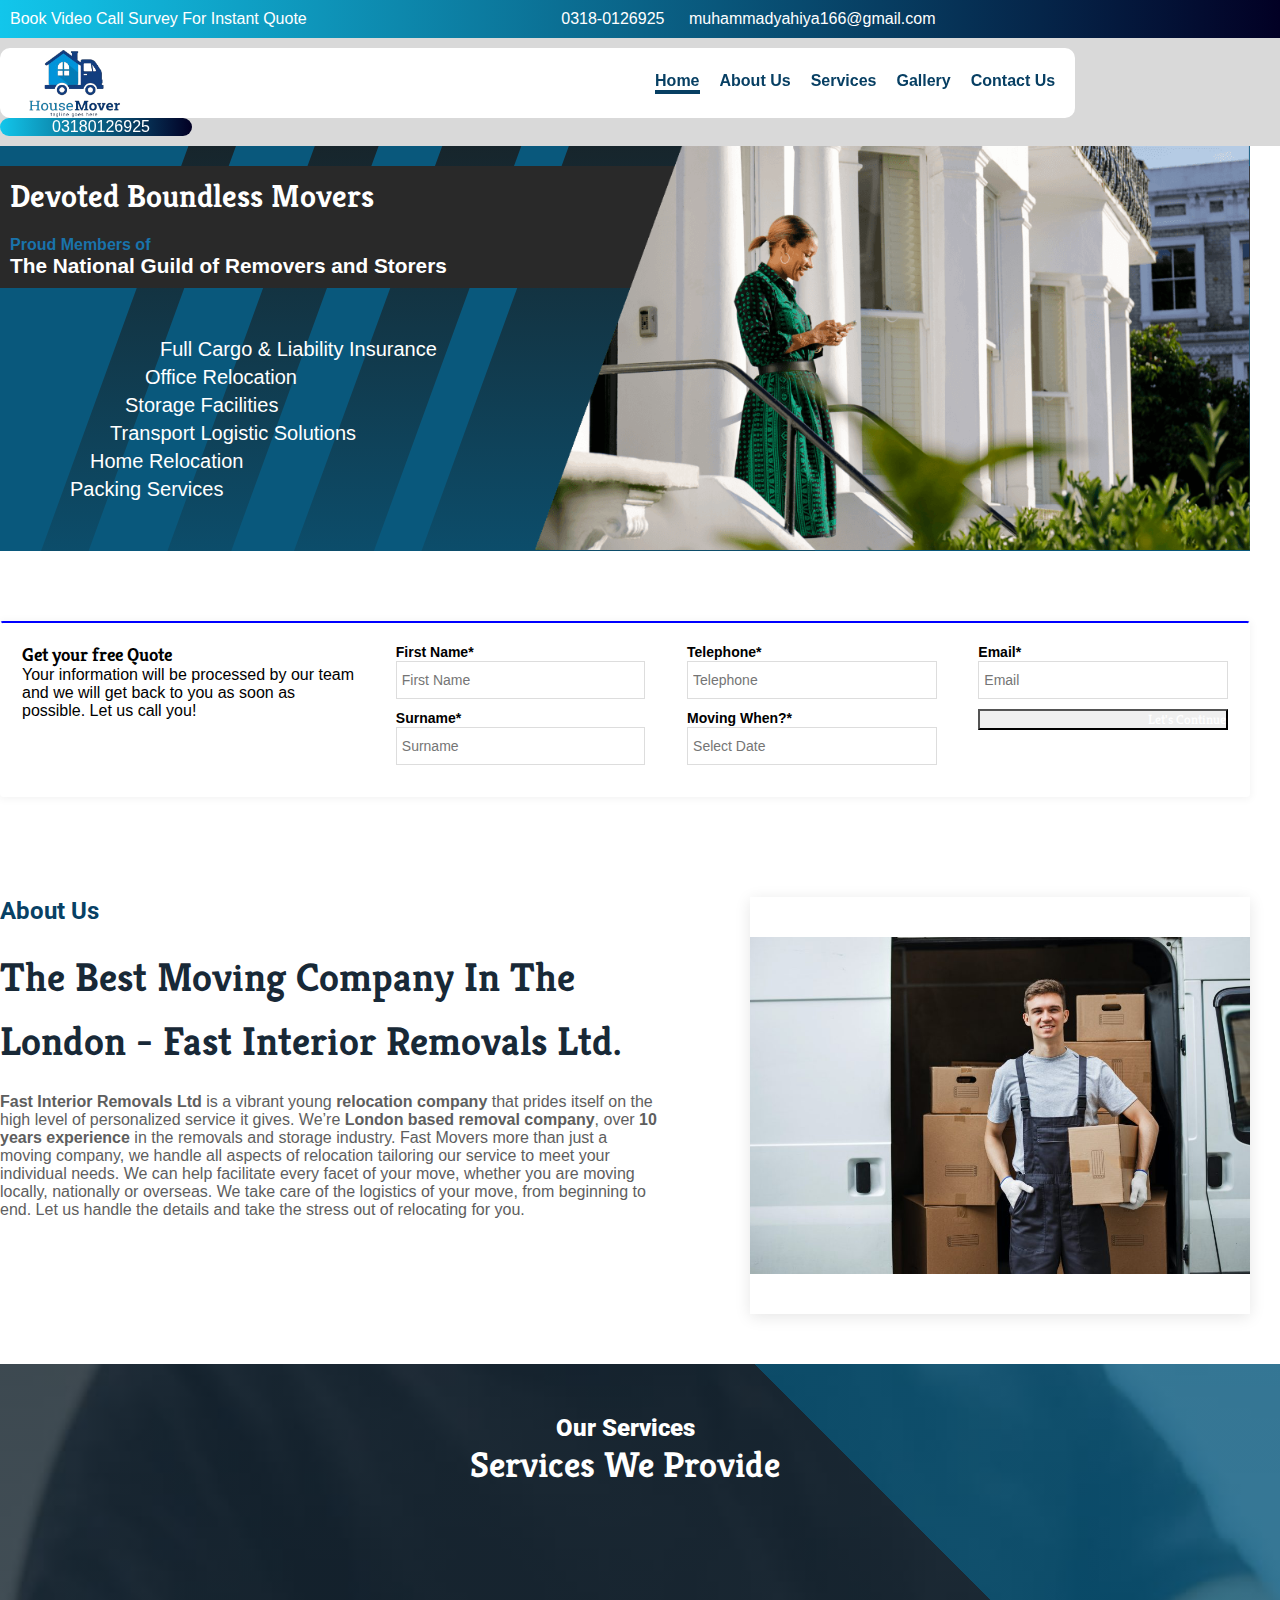
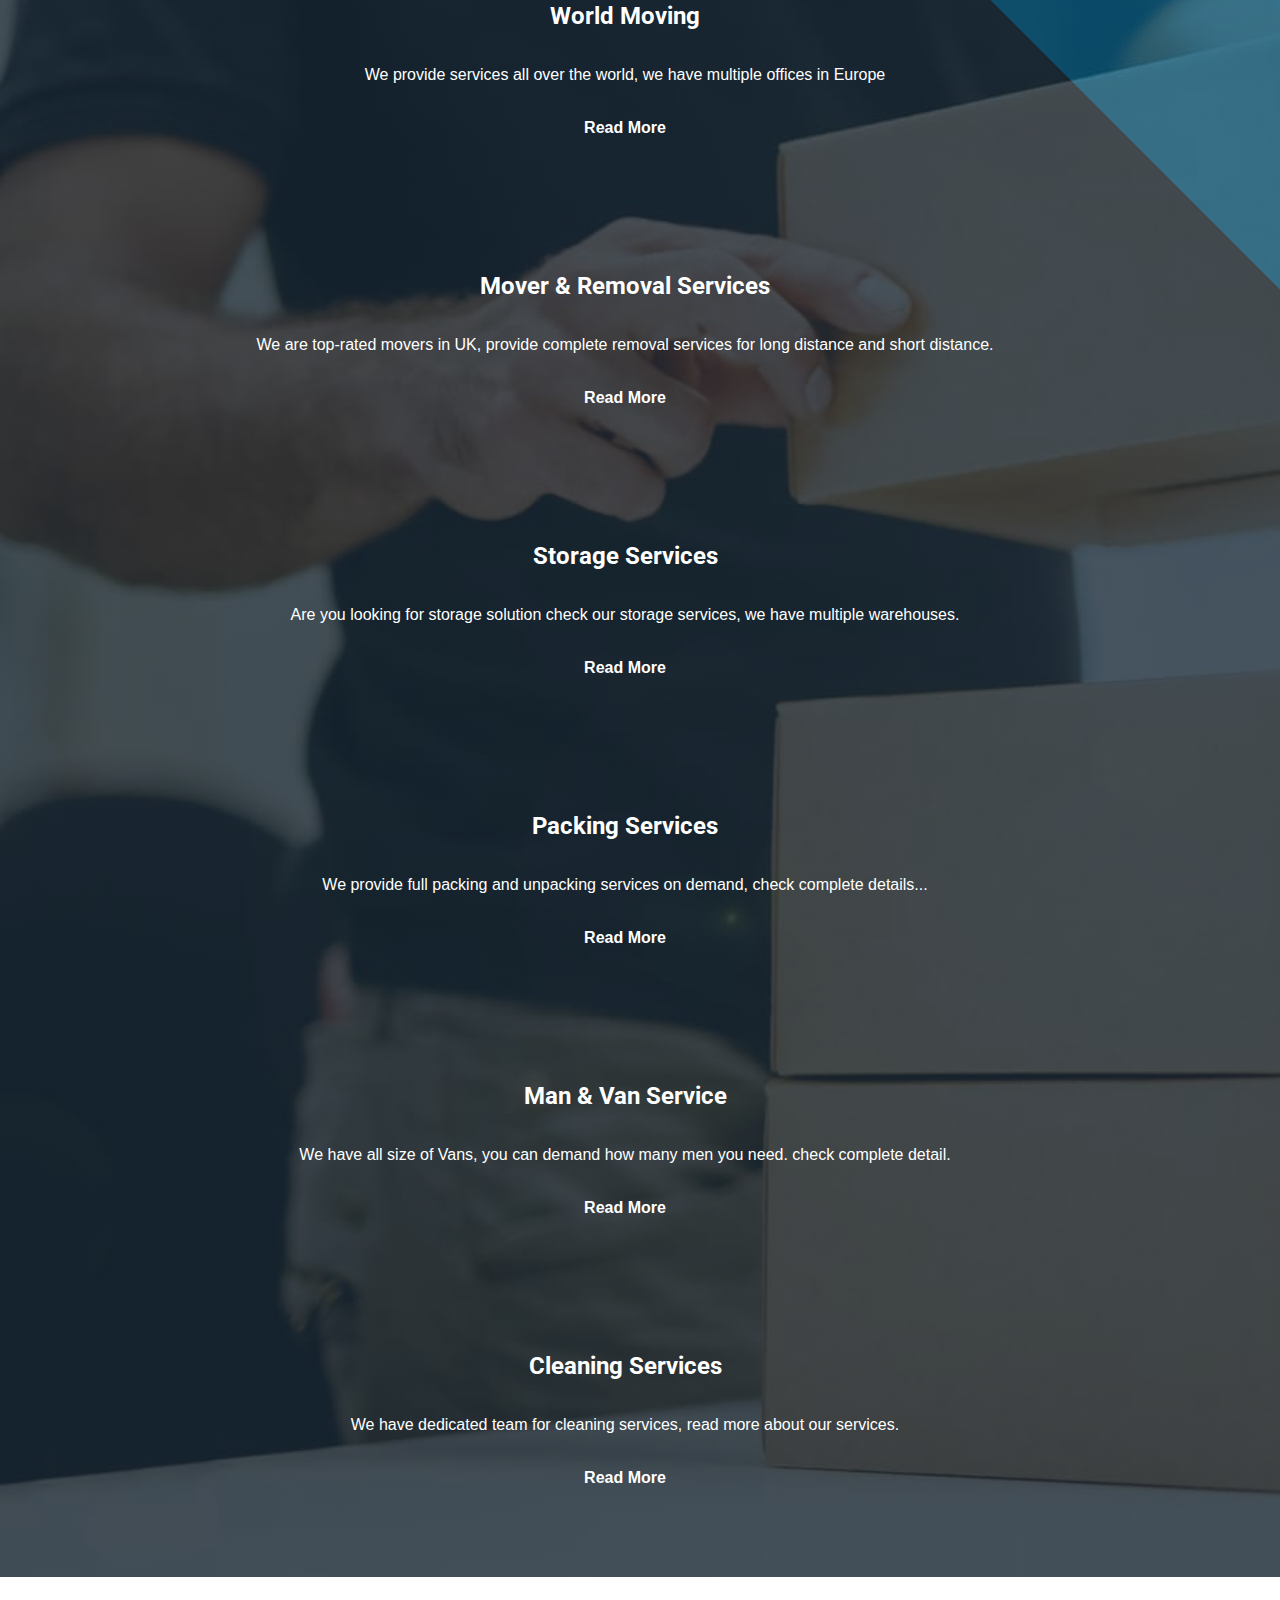
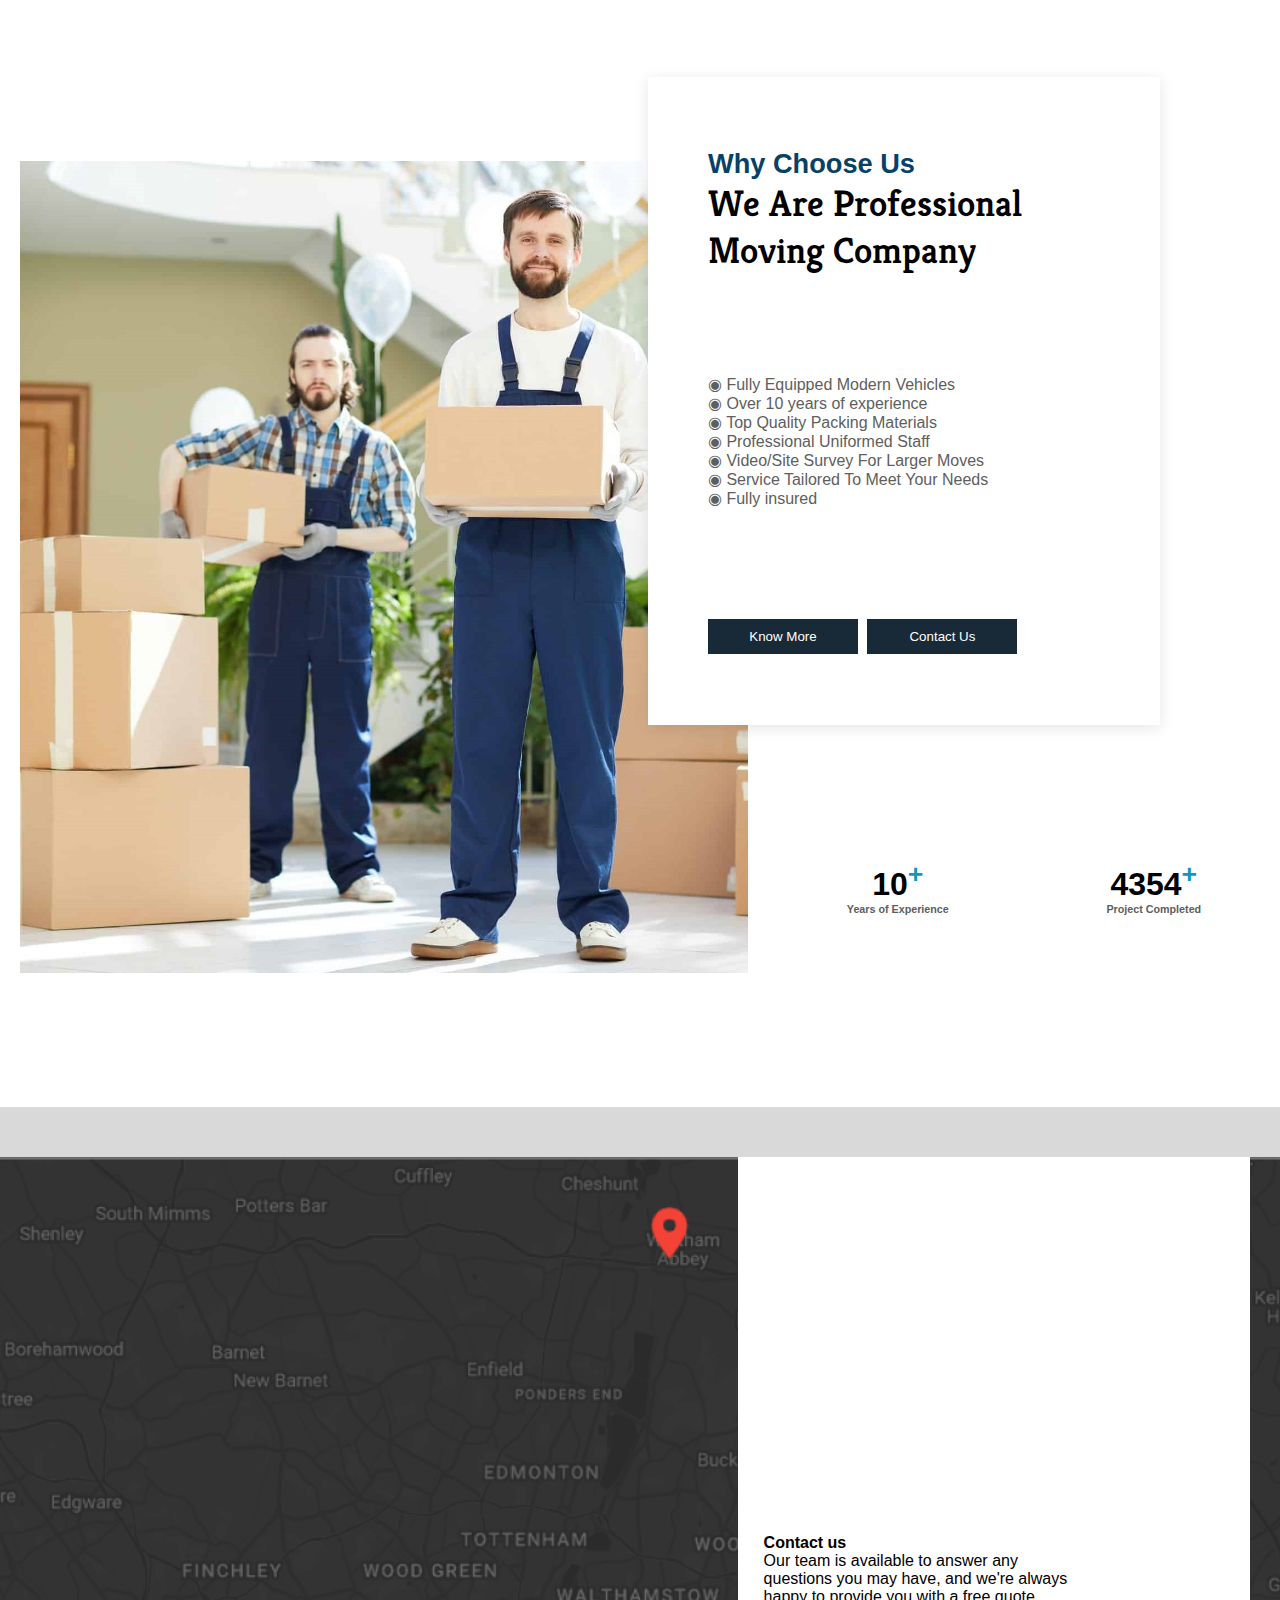
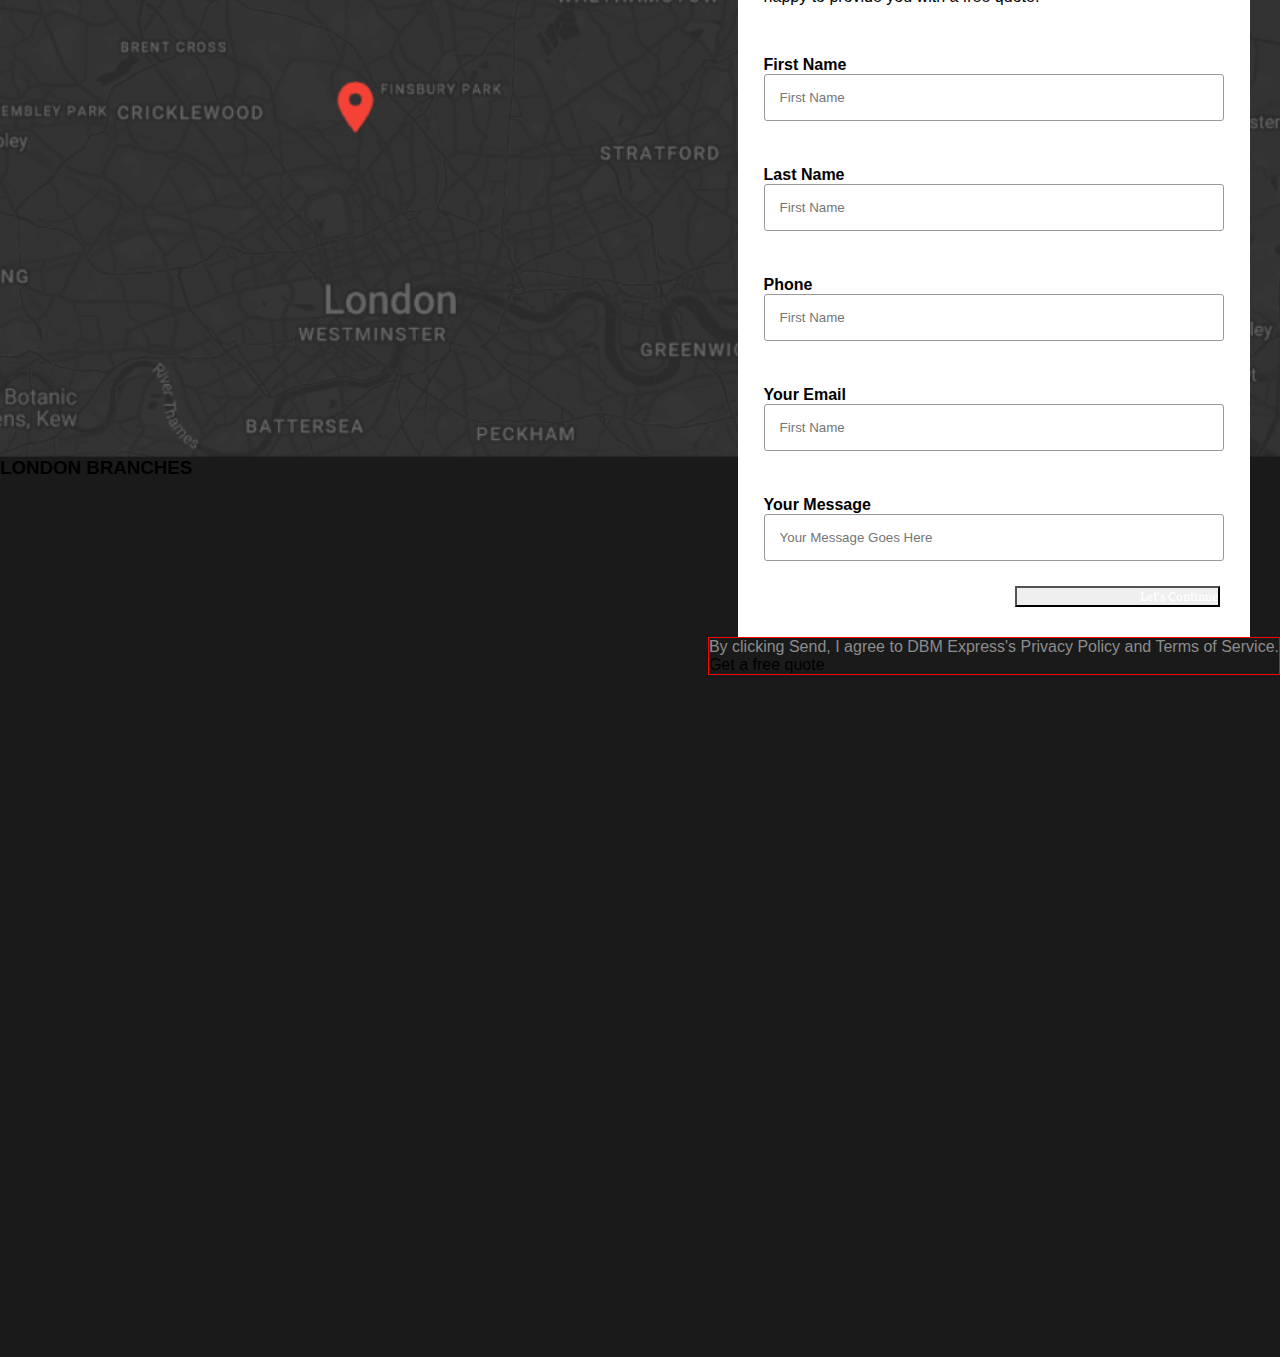
==== frontend/index.html @ 400ee0e9 "work done" ====
<!DOCTYPE html>
<html lang="en">
  <head>
    <meta charset="utf-8" />
    <meta name="viewport" content="width=device-width, initial-scale=1" />
    <!-- Bootstrap CDN -->
    <link
      href="https://cdn.jsdelivr.net/npm/bootstrap@5.3.2/dist/css/bootstrap.min.css"
      rel="stylesheet"
      integrity="sha384-T3c6CoIi6uLrA9TneNEoa7RxnatzjcDSCmG1MXxSR1GAsXEV/Dwwykc2MPK8M2HN"
      crossorigin="anonymous"
    />
    <!-- Font awesome link -->
    <link
      rel="stylesheet"
      href="https://cdnjs.cloudflare.com/ajax/libs/font-awesome/6.4.2/css/all.min.css"
      integrity="sha512-z3gLpd7yknf1YoNbCzqRKc4qyor8gaKU1qmn+CShxbuBusANI9QpRohGBreCFkKxLhei6S9CQXFEbbKuqLg0DA=="
      crossorigin="anonymous"
      referrerpolicy="no-referrer"
    />
    <!-- Google Fonts -->
    <link rel="preconnect" href="https://fonts.googleapis.com" />
    <link rel="preconnect" href="https://fonts.gstatic.com" crossorigin />
    <link
      href="https://fonts.googleapis.com/css2?family=Kreon:wght@500&family=Roboto:wght@500&display=swap"
      rel="stylesheet"
    />

    <!-- icon -->
    <link
      rel="shortcut icon"
      href="./assets/Images/icon.ico"
      type="image/x-icon"
    />

    <!-- main CSS -->
    <link rel="stylesheet" href="./assets/css/main.css" />

    <!-- Home CSS -->
    <link rel="stylesheet" href="./assets/css/home.css" />

    <title>Home - Home Removals</title>
  </head>
  <body>
    <header>
      <div class="container-fluid">
        <div class="detailsContact">
          <div class="surveyBox">Book Video Call Survey For Instant Quote</div>
          <div class="contactInformation">
            <i class="fa-solid fa-phone"></i>
            <a href="tel:03180126925">0318-0126925</a>
            <i class="fa-solid fa-envelope"></i>
            <a href="mailto:muhammadyahiya166@gmail.com"
              >muhammadyahiya166@gmail.com</a
            >
          </div>
          <div class="socialMediaIcon">
            <a href="https://www.facebook.com/" target="_blank"
              ><i class="fa-brands fa-facebook fa-lg"></i
            ></a>
            <a href="https://twitter.com/" target="_blank"
              ><i class="fa-brands fa-square-twitter fa-lg"></i
            ></a>
            <a href="https://www.instagram.com/" target="_blank"
              ><i class="fa-brands fa-instagram fa-lg"></i
            ></a>
            <a href="https://www.linkedin.com/" target="_blank"
              ><i class="fa-brands fa-linkedin fa-lg"></i
            ></a>
          </div>
        </div>
      </div>
    </header>

    <div class="navbar">
      <div class="container-fluid d-flex align-items-between">
        <div class="nav_left">
          <div id="logo">
            <img src="./assets/Images/logo.png" alt="logo" />
          </div>
          <ul>
            <li class="active"><a href="./index.html">Home</a></li>
            <li><a href="./aboutus.html">About Us</a></li>
            <li><a href="./services.html">Services</a></li>
            <li><a href="./gallery.html">Gallery</a></li>
            <li><a href="#">Contact Us</a></li>
          </ul>
        </div>
        <div class="nav_right">
          <a
            href="https://api.whatsapp.com/send?phone=03180126925&text=Hello!"
            target="_blank"
          >
            <i class="fa-brands fa-whatsapp"></i> 03180126925</a
          >
        </div>
      </div>
    </div>

    <main class="home_page">
      <div id="homeBanner">
        <div class="container">
          <img src="./assets/Images/pic.png" alt="bannerImg" />
          <div class="bannerContent">
            <div>
              <h1>Devoted Boundless Movers</h1>
              <div>
                <h4>Proud Members of</h4>
                <h2>The National Guild of Removers and Storers</h2>
              </div>
            </div>
            <div>
              <ul>
                <li>
                  <i class="fa-solid fa-umbrella"></i>Full Cargo & Liability
                  Insurance
                </li>
                <li><i class="fa-solid fa-building"></i>Office Relocation</li>
                <li><i class="fa-solid fa-industry"></i>Storage Facilities</li>
                <li>
                  <i class="fa-solid fa-truck"></i>Transport Logistic Solutions
                </li>
                <li><i class="fa-solid fa-house"></i>Home Relocation</li>
                <li>
                  <i class="fa-solid fa-boxes-packing"></i>Packing Services
                </li>
              </ul>
            </div>
          </div>
        </div>
      </div>

      <section class="quote">
        <div class="container">
          <div class="quoteNote">
            <h3>Get your free Quote</h3>
            <p>
              Your information will be processed by our team and we will get
              back to you as soon as possible. Let us call you!
            </p>
          </div>
          <div class="quoteForm">
            <form action="#">
              <div class="group-form">
                <div class="first">
                  <label for="firstName"> First Name* </label>
                  <input
                    type="text"
                    id="firstName"
                    name="firstName"
                    placeholder="First Name"
                  />
                </div>
                <div class="second">
                  <label for="Surname"> Surname* </label>
                  <input
                    type="text"
                    id="Surname"
                    name="Surname"
                    placeholder="Surname"
                  />
                </div>
              </div>
              <div class="group-form">
                <div class="first">
                  <label for="telePhone"> Telephone* </label>
                  <input
                    type="number"
                    id="telePhone"
                    name="telePhone"
                    placeholder="Telephone"
                  />
                </div>
                <div class="second">
                  <label for="movingWhen"> Moving When?* </label>
                  <input
                    placeholder="Select Date"
                    type="text"
                    onfocus="(this.type='date')"
                    onblur="(this.type='text')"
                    id="movingWhen"
                  />
                </div>
              </div>
              <div
                class="group-form d-flex justify-content-between flex-column"
              >
                <div class="first">
                  <label for="email"> Email* </label>
                  <input
                    type="email"
                    id="email"
                    name="email"
                    placeholder="Email"
                  />
                </div>
                <div class="second">
                  <button class="btn" type="button">Let's Continue</button>
                </div>
              </div>
            </form>
          </div>
        </div>
      </section>
      <section id="aboutUs">
        <div class="container">
          <div class="rowww">
            <div>
              <h2>About Us</h2>
              <h2>
                The Best Moving Company In The London - Fast Interior Removals
                Ltd.
              </h2>
              <p>
                <strong>Fast Interior Removals Ltd</strong> is a vibrant young
                <strong>relocation company</strong> that prides itself on the
                high level of personalized service it gives. We’re
                <strong>London based removal company</strong>, over
                <strong>10 years experience</strong> in the removals and storage
                industry. Fast Movers more than just a moving company, we handle
                all aspects of relocation tailoring our service to meet your
                individual needs. We can help facilitate every facet of your
                move, whether you are moving locally, nationally or overseas. We
                take care of the logistics of your move, from beginning to end.
                Let us handle the details and take the stress out of relocating
                for you.
              </p>
            </div>
            <div class="aboutUsPic">
              <img src="./assets/Images/aboutUs.jpg" alt="aboutUsPic" />
            </div>
          </div>
        </div>
      </section>

      <section id="ourService">
        <div class="container text-center">
          <h2>Our Services</h2>
          <h3>Services We Provide</h3>
          <div class="serviceBox">
            <div class="row">
              <div class="col-md-4">
                <div class="box">
                  <i class="fa-solid fa-earth-americas fa-2xl"></i>
                  <h2>World Moving</h2>
                  <p>
                    We provide services all over the world, we have multiple
                    offices in Europe
                  </p>
                  <a href="#"
                    >Read More <i class="fa-solid fa-caret-right"></i
                  ></a>
                </div>
              </div>
              <div class="col-md-4">
                <div class="box">
                  <i class="fa-solid fa-box-open fa-2xl"></i>
                  <h2>Mover & Removal Services</h2>
                  <p>
                    We are top-rated movers in UK, provide complete removal
                    services for long distance and short distance.
                  </p>
                  <a href="#"
                    >Read More <i class="fa-solid fa-caret-right"></i
                  ></a>
                </div>
              </div>
              <div class="col-md-4">
                <div class="box">
                  <i class="fa-solid fa-cart-shopping fa-2xl"></i>
                  <h2>Storage Services</h2>
                  <p>
                    Are you looking for storage solution check our storage
                    services, we have multiple warehouses.
                  </p>
                  <a href="#"
                    >Read More <i class="fa-solid fa-caret-right"></i
                  ></a>
                </div>
              </div>
              <div class="col-md-4">
                <div class="box">
                  <i class="fa-solid fa-ship fa-2xl"></i>
                  <h2>Packing Services</h2>
                  <p>
                    We provide full packing and unpacking services on demand,
                    check complete details...
                  </p>
                  <a href="#"
                    >Read More <i class="fa-solid fa-caret-right"></i
                  ></a>
                </div>
              </div>
              <div class="col-md-4">
                <div class="box">
                  <i class="fa-solid fa-gift fa-2xl"></i>
                  <h2>Man & Van Service</h2>
                  <p>
                    We have all size of Vans, you can demand how many men you
                    need. check complete detail.
                  </p>
                  <a href="#"
                    >Read More <i class="fa-solid fa-caret-right"></i
                  ></a>
                </div>
              </div>
              <div class="col-md-4">
                <div class="box">
                  <i class="fa-solid fa-hourglass-end fa-2xl"></i>
                  <h2>Cleaning Services</h2>
                  <p>
                    We have dedicated team for cleaning services, read more
                    about our services.
                  </p>
                  <a href="#"
                    >Read More <i class="fa-solid fa-caret-right"></i
                  ></a>
                </div>
              </div>
            </div>
          </div>
        </div>
      </section>
      <section class="chooseUs">
        <div class="imgBox">
          <img
            src="./assets/Images/professionalWorkers.jpg"
            alt="professionalWorkers"
          />
        </div>
        <div>
          <div class="chooseUsContent">
            <div>
              <h2>Why Choose Us</h2>
              <h2>We Are Professional Moving Company</h2>
            </div>
            <ul>
              <li>◉ Fully Equipped Modern Vehicles</li>
              <li>◉ Over 10 years of experience</li>
              <li>◉ Top Quality Packing Materials</li>
              <li>◉ Professional Uniformed Staff</li>
              <li>◉ Video/Site Survey For Larger Moves</li>
              <li>◉ Service Tailored To Meet Your Needs</li>
              <li>◉ Fully insured</li>
            </ul>
            <div class="chooseUsBtn">
              <button>Know More</button>
              <button>Contact Us</button>
            </div>
          </div>
          <div id="experienceCounter">
            <div>
              <p>10<sup>+</sup></p>
              <h6>Years of Experience</h6>
            </div>
            <div>
              <p class="counter">4354<sup>+</sup></p>
              <h6>Project Completed</h6>
            </div>
          </div>
        </div>
      </section>
    </main>

    <footer>
      <div class="map">
        <img src="./assets/Images/map.png" alt="mapPic" />
      </div>

      <div class="formDetail">
        <form action="#">
          <div>
            <h4>Contact us</h4>
            <p>
              Our team is available to answer any questions you may have, and
              we're always happy to provide you with a free quote.
            </p>
          </div>

          <label for="first_name">
            <h5>First Name</h5>
            <input
              type="text"
              id="first_name"
              name="firstName"
              placeholder="First Name"
            />
          </label>
          <label for="last_name">
            <h5>Last Name</h5>
            <input
              type="text"
              id="last_name"
              name="last_name"
              placeholder="First Name"
            />
          </label>
          <label for="phone_number">
            <h5>Phone</h5>
            <input
              type="text"
              id="phone_number"
              name="phone_number"
              placeholder="First Name"
            />
          </label>
          <label for="your_email">
            <h5>Your Email</h5>
            <input
              type="text"
              id="your_email"
              name="your_email"
              placeholder="First Name"
            />
          </label>
          <label for="your_message">
            <h5>Your Message</h5>
            <input
              type="text"
              id="your_message"
              name="your_message"
              placeholder="Your Message Goes Here"
            />
          </label>
          <button class="btn" type="button">Let's Continue</button>
        </form>
        <div class="policyTerms">
          <p>
            By clicking Send, I agree to DBM Express's Privacy Policy and
            Terms of Service.
          </p>
          <div>
            <div class="socialMedia">

            </div>
            <a href="#">Get a free quote  <i class="fa-solid fa-right-long"></i></a>
          </div>
        </div>
      </div>

      <div class="londonBranch">
        <h3>LONDON BRANCHES</h3>
      </div>
    </footer>

    <!-- Bootstrap Script -->
    <script
      src="https://cdn.jsdelivr.net/npm/bootstrap@5.3.2/dist/js/bootstrap.bundle.min.js"
      integrity="sha384-C6RzsynM9kWDrMNeT87bh95OGNyZPhcTNXj1NW7RuBCsyN/o0jlpcV8Qyq46cDfL"
      crossorigin="anonymous"
    ></script>
  </body>
</html>
---- frontend/assets/css/main.css ----
@import url("./header.css");

/* *********** Template ************* */
* {
  margin: 0;
  padding: 0;
  box-sizing: border-box;
}

:root {
  --background: #b08ead;
  --basic-color: #fff;
  --basic-invert-color: #000;
  --web-color: #4b3049;
}

body {
  /* overflow-x: hidden; */
  font-family: "Poppins", sans-serif;
  background-color: #d9d9d9;
}

ul {
  margin: 0;
  padding: 0;
  list-style-type: none;
}

a {
  color: var(--basic-invert-color);
  text-decoration: none;
}

/* img {
  width: 100% !important;
  height: 100% !important;
  vertical-align: middle;
} */
main{
  background-color: #fff;
}

img{
  width: 100%;
  height: auto;
  object-fit: contain;
}

.container{
  max-width: 1250px;
}

section{
  padding: 50px 0;
}

p{
  margin: 0;
}

/* *********** Template ************* */

/* *********** Banner ************* */

.innerBanner{
  min-height: 300px;
  background: url("../Images/aboutBanner.jpg") no-repeat;
  background-size: cover;
  margin: auto;
  display: flex;
  align-items: center;
}
.innerBanner ul{
  display: flex;
  gap: 10px;
  margin-bottom: 20px;
}
.innerBanner ul li {
  font-size: 17px;
  color: #fff;
}

.innerBanner ul li a{
  color: #073f63;
  font-weight: bold;
}
.innerBanner h2{
  color: #fff;
  font-weight: bold;
  font-size: 40px;
  animation: 1s leftToright forwards;
}
.innerBanner p {
  color: #fff;
  animation: 3s leftToright forwards;
}

@keyframes leftToright {
  from {
    transform: translateX(-100%);
    opacity: 0;
  }

  to {
    transform: translateX(0%);
    opacity: 1;
  }
}


/* *********** Banner ************* */
/* *********** reused css ************* */
/* *********** reused css ************* */

/* *********** Header css ************* */
/* header */
/* *********** Header css ************* */

/* *********** Footer css ************* */
/* footer */
/* *********** Footer css ************* */

/* *********** Home css ************* */
/* *********** Home css ************* */
---- frontend/assets/css/home.css ----
/* *********** Banner ************* */

#homeBanner .container {
  position: relative;
  background-color: #09587c;
  color: #fff;
  z-index: 1;
  overflow: hidden;
  padding: 0;
}

#homeBanner .container::after {
  content: "";
  position: absolute;
  left: 0;
  top: 0;
  bottom: 0;
  width: 100%;
  background-image: url("../Images/pic.svg");
  background-repeat: no-repeat;
  background-size: auto;
  background-position: left;
  z-index: -1;
}

#homeBanner .container > img:nth-child(1) {
  position: absolute;
  object-fit: cover;
  object-position: left top;
  right: 0;
  top: -1px;
  width: 60%;
  height: 100%;
  z-index: 1;
}
.bannerContent > div:nth-child(1) {
  margin-top: 20px;
  padding: 10px;
  width: 100%;
  background-color: #292929;
  height: 40%;
  display: flex;
  flex-direction: column;
  justify-content: center;
}
.bannerContent > div:nth-child(1) h1 {
  font-family: "Kreon", serif;
  color: white;
  margin-bottom: 20px;
}
.bannerContent > div:nth-child(1) h4 {
  color: #1973ab;
  font-size: 1rem;
}
.bannerContent > div:nth-child(1) h2 {
  color: white;
  font-size: 1.3rem;
}
.bannerContent > div:nth-child(2) ul {
  display: flex;
  gap: 5px;
  flex-direction: column;
  height: 100%;
  justify-content: center;
  position: relative;
  padding: 50px 0;
  font-size: 20px;
}
.bannerContent > div:nth-child(2) ul li i {
  margin: 10px 20px 10px 10px;
  font-size: 20px;
}
.bannerContent > div:nth-child(2) ul li:nth-child(1) {
  margin-left: 130px;
}
.bannerContent > div:nth-child(2) ul li:nth-child(2) {
  margin-left: 115px;
}
.bannerContent > div:nth-child(2) ul li:nth-child(3) {
  margin-left: 95px;
}
.bannerContent > div:nth-child(2) ul li:nth-child(4) {
  margin-left: 80px;
}
.bannerContent > div:nth-child(2) ul li:nth-child(5) {
  margin-left: 60px;
}
.bannerContent > div:nth-child(2) ul li:nth-child(6) {
  margin-left: 40px;
}

/* *********** Quote ************* */

.quote {
  margin-top: 20px;
}
.quote .container {
  border: 2px solid transparent;
  border-top-color: blue;
  background-color: #fff;
  box-shadow: 0 1px 8px 1px rgba(0, 0, 0, 0.05);
  border-radius: 3px;
  display: flex;
}
.quoteNote {
  padding: 20px;
  width: 30%;
}
.quoteNote > h3 {
  font-family: "Kreon", serif;
}
.quoteForm {
  padding: 20px;
  width: 70%;
}

.quoteForm form {
  display: flex;
  justify-content: space-between;
}
.quoteForm form .group-form {
  width: 30%;
}
.quoteForm form .group-form .first,
.quoteForm form .group-form .second {
  margin: 10px 0;
}
.quoteForm form .group-form .first {
  margin-top: 0 !important;
}

.quoteForm form .group-form .first label {
  margin-bottom: 10px;
}
.quoteForm form .group-form .second label {
  margin: 10px 0;
}
.quoteForm form .group-form label {
  font-weight: 600;
  font-size: 14px;
}

.quoteForm form .group-form input {
  padding: 10px 5px;
  width: 100%;
  border: 1px solid #ddd;
  font-size: 14px;
}
.quoteForm form .group-form input:focus {
  outline: none;
  border: 1px solid blue;
}

.quoteForm form .group-form button {
  width: 100%;
  font-family: "Kreon", serif;
  color: white;
  text-align: end;
  display: inline-flex;
  justify-content: flex-end;
  align-items: center;
  background-image: url("https://uploads-ssl.webflow.com/638fe270b5e20b9f30aa5a0c/63b7fd84e4a16197ede760ff_DBM%20Button.svg");
  background-repeat: no-repeat;
  background-size: cover;
}

/* *********** About Us ************* */

#aboutUs .rowww {
  display: flex;
  /* padding: 40px; */
}

#aboutUs .rowww > div:nth-child(1) {
  /* padding: 0px 40px; */
  width: 60%;
  display: flex;
  flex-direction: column;
  justify-content: center;
}

#aboutUs .rowww > div:nth-child(1) > h2:nth-child(1) {
  color: #074165;
  font-size: 1.5rem;
  font-weight: 700;
  font-family: "Roboto", sans-serif;
}
#aboutUs .rowww > div:nth-child(1) > h2:nth-child(2) {
  padding: 20px 0px;
  line-height: 1.6em;
  font-weight: bold;
  font-size: 2rem;
  color: #182937;
  width: 85%;
  font-family: "Kreon", serif;
  font-size: 2.5rem;
}
#aboutUs .rowww > div:nth-child(1) > p {
  padding-right: 15px;
  flex-grow: 3;
  width: 90%;
  color: #5e5e5e;
}

#aboutUs .rowww > div:nth-child(2) {
  width: 40%;
  box-shadow: 0px 3px 15px 0px rgba(0, 0, 0, 0.1);
  padding: 40px 0px;
}

#aboutUs .rowww > div:nth-child(2) img {
  height: 100%;
  width: 100%;
  object-fit: cover;
  object-position: center;
}

/* *********** Our Service ************* */
#ourService {
  color: white;
  width: 100%;
  position: relative;
  z-index: 5;
  background-image: url("../Images/bgService.jpg");
  background-repeat: no-repeat;
  background-size: cover;
}
#ourService > img {
  height: 100%;
  width: 100vw;
  opacity: 0.5;
  position: absolute;
  top: 0;
  left: 0;
  z-index: -3;
}
#ourService::before {
  content: "";
  height: 100%;
  width: 100%;
  background-image: linear-gradient(225deg, #09587c 17%, #182937 17%);
  position: absolute;
  top: 0;
  left: 0;
  opacity: 0.8;
  z-index: -1;
}

#ourService h2 {
  text-align: center;
  font-size: 1.5rem;
  font-family: "Roboto", sans-serif;
  font-weight: 900;
}
#ourService h3 {
  text-align: center;
  font-family: "Kreon", serif;
  font-size: 2.25rem;
}
#ourService .serviceBox {
  width: 100%;
}
#ourService .serviceBox .box {
  padding: 20px 50px;
  text-align: center;
  margin: 20px 0;
  min-height: 250px;
  display: flex;
  flex-direction: column;
  align-items: center;
  justify-content: space-between;
  position: relative;
  z-index: 1;
  overflow: hidden;
}
#ourService .serviceBox .box::after {
  content: "";
  position: absolute;
  bottom: -100%;
  left: 0;
  right: 0;
  background-color: #11bee3;
  height: 100%;
  z-index: -1;
  transition: 0.3s all;
}
#ourService .serviceBox .box:hover::after {
  bottom: 0;
  transition: 0.3s all;
}

#ourService .serviceBox .box > h2 {
  font-size: 1.5rem;
  font-weight: 700;
}
#ourService .serviceBox .box > i {
  margin: 20px 0px;
  color: #fff;
}
#ourService .serviceBox .box > a {
  color: #fff;
  font-weight: 600;
}

#ourService .serviceBox .box:hover i {
  color: #040e32;
  transition: 0.3s all;
}
#ourService .serviceBox .box:hover a {
  color: #040e32;
  transition: 0.3s all;
}

/* *********** Choose Us ************* */
.chooseUs {
  padding: 0;
  margin: 50px 0px;
  height: 120vh;
  width: 100%;
  display: flex;
}
.chooseUs > div {
  width: 50%;
}
.chooseUs > div:nth-child(1) {
  padding: 0px 20px;
  height: 100%;
  width: 60%;
}
.chooseUs > div:nth-child(1) > img {
  height: 100%;
  width: 100%;
}

.chooseUs > div:nth-child(2) {
  display: flex;
  flex-direction: column;
  width: 40%;
}
.chooseUs > div:nth-child(2) > .chooseUsContent {
  position: relative;
  left: -120px;
  z-index: 1;
  background-color: white;
  padding: 20px 60px;
  margin-top: 50px;
  display: flex;
  box-shadow: 0px 3px 15px 0px rgba(0, 0, 0, 0.1);
  flex-direction: column;
  justify-content: space-around;
  width: 100%;
  height: 60%;
}
.chooseUs > div:nth-child(2) > .chooseUsContent > div:nth-child(1) {
  width: 400px;
}
.chooseUs > div:nth-child(2) > .chooseUsContent > div:nth-child(1) > h2:nth-child(1) {
  color: #074165;
  font-size: 1.7rem;
  font-weight: 600;
}
.chooseUs > div:nth-child(2) > .chooseUsContent > div:nth-child(1) > h2:nth-child(2) {
  font-family: "Kreon", serif;
  font-weight: 600;
  font-size: 2.3rem;
}
.chooseUs .chooseUsBtn > button {
  width: 150px;
  border: none;
  margin-top: 10px;
  padding: 10px 20px;
  color: white;
  background-color: #182937;
}
.chooseUs .chooseUsBtn > button:hover {
  background-color: #0e98bd;
  transition: all 0.4s ease;
}
.chooseUs .chooseUsBtn > button:nth-child(1) {
  margin-right: 5px;
}
.chooseUs ul {
  color: #5e5e5e;
}
#experienceCounter{
  width: 100%;
  display: flex;
  justify-content: space-around;
  align-items: center;
  height: 30%;
}
#experienceCounter > div h6 {
  color: #5E5E5E;
}
#experienceCounter > div > p{
  font-weight: 700;
  font-size: 2rem;
  text-align: center;
}
#experienceCounter > div  sup {
  color: #0e98bd;   
}

/* *********** Footer ************* */
footer{
  position: relative;
  background-color: #1A1A1A;
}
/* map  */
.map{
  width: 100%;
  height: 100vh;
}
.map img{
  width: 100%;
  height: 100%;
  object-fit: cover;
}
footer .formDetail{
  position: absolute;
  top: 0;
  right: 0;
}
footer .formDetail > form {
  display: flex;
  align-items: center;
  flex-direction: column;
  background-color: white;
  width: 40vw;
  padding: 30px 0px;
  margin: auto;
  margin-right: 30px;
  height: 120vh;
}
footer .formDetail form > label{
  width: 90%;
  min-height: 70px;
  margin: 20px auto;     
}
footer .formDetail form > label > h5{
  font-size: 1rem;
  font-weight: 600;
}
footer .formDetail form > label > input{
  width: 100%;
  padding: 15px;
  border: 1px solid #9e9797;
  border-radius: 3px;
}
footer .formDetail form > div {
  width: 90%;
  margin: auto;
  margin-bottom: 30px;

}
footer .formDetail form > div > h4{
  font-weight: 700;
}
footer .formDetail form > div > p{
  width: 70%;
}
footer .formDetail form > .btn{
  margin-right: 30px;
  width: 40%;
  margin-left: auto;
  font-family: "Kreon", serif;
  text-align: end;
  color: white;
  background-image: url("https://uploads-ssl.webflow.com/638fe270b5e20b9f30aa5a0c/63b7fd84e4a16197ede760ff_DBM%20Button.svg");
  background-repeat: no-repeat;
  background-size: cover;
}
.policyTerms{
  border: 1px solid red;
  bottom: 0;
  color: #8C8C8C;
}

/*  */
.londonBranch{
  min-height: 100vh;
  background-color: #1A1A1A;
}
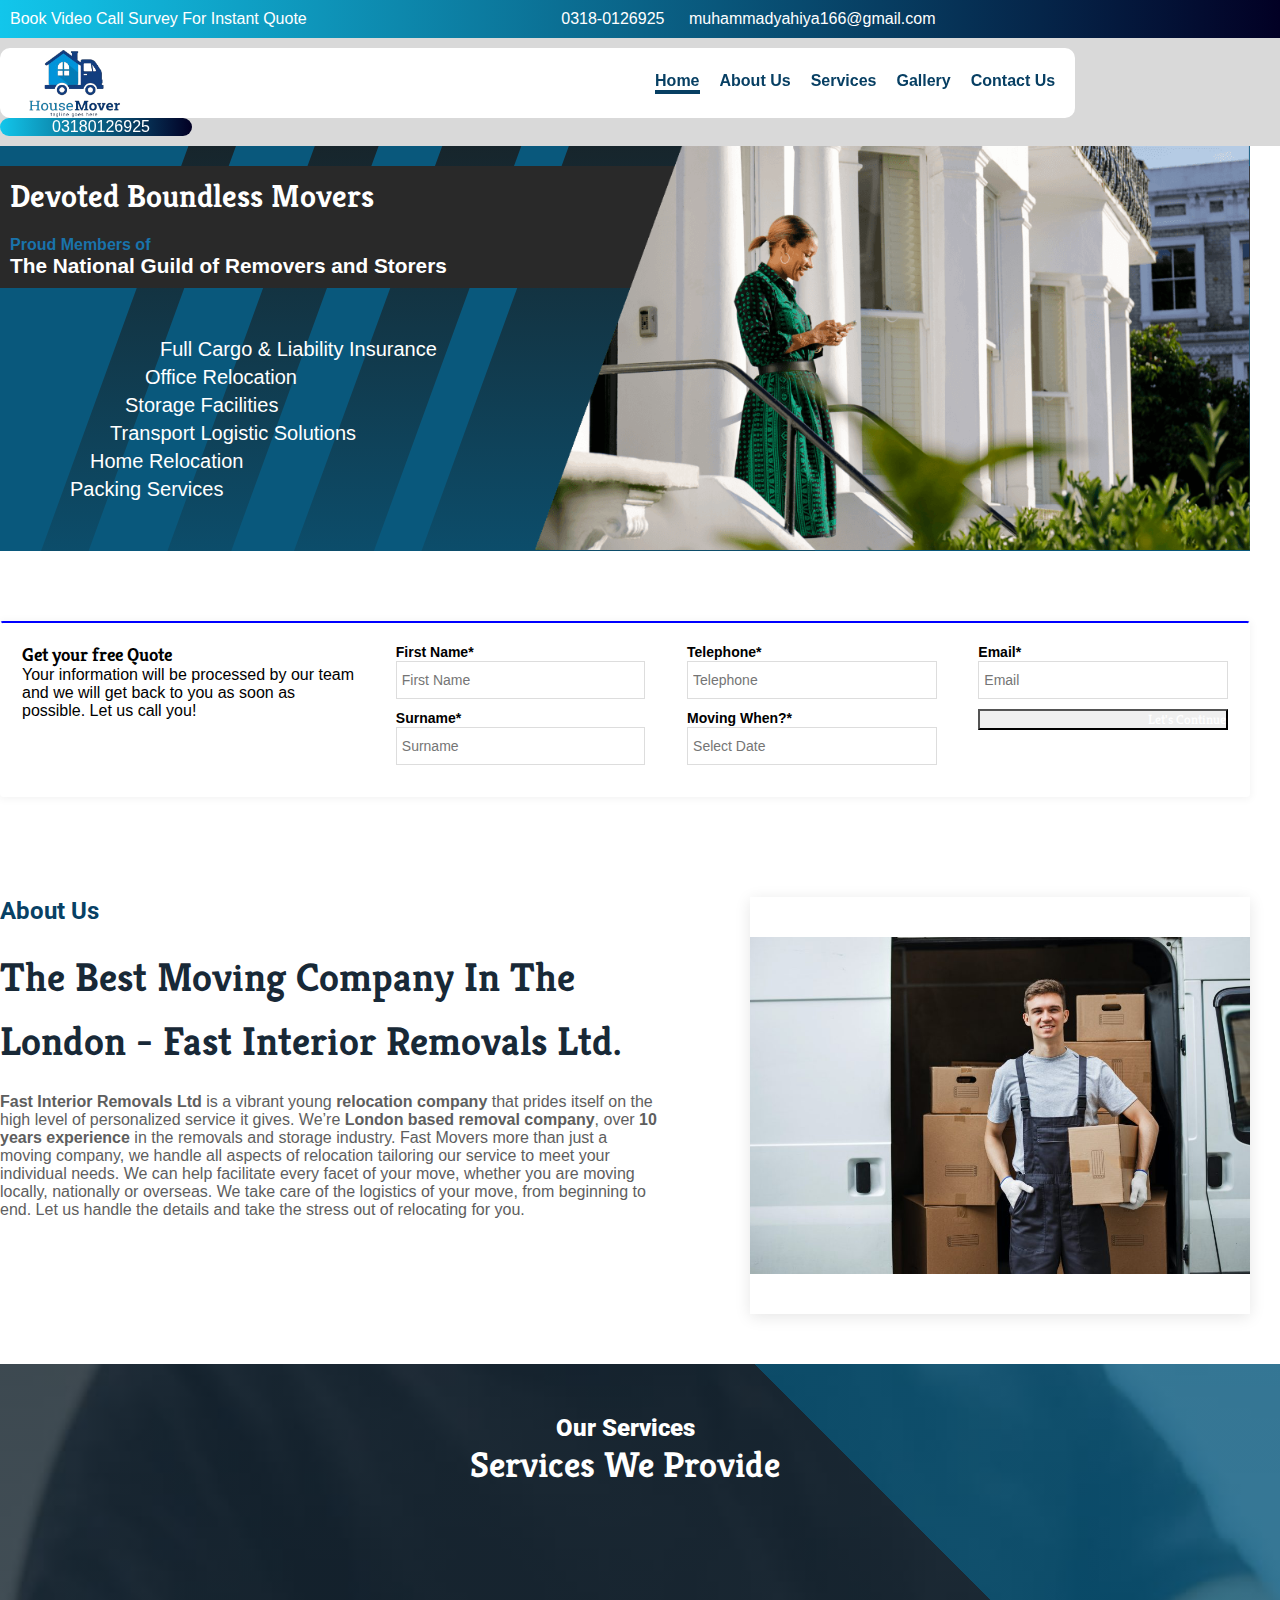
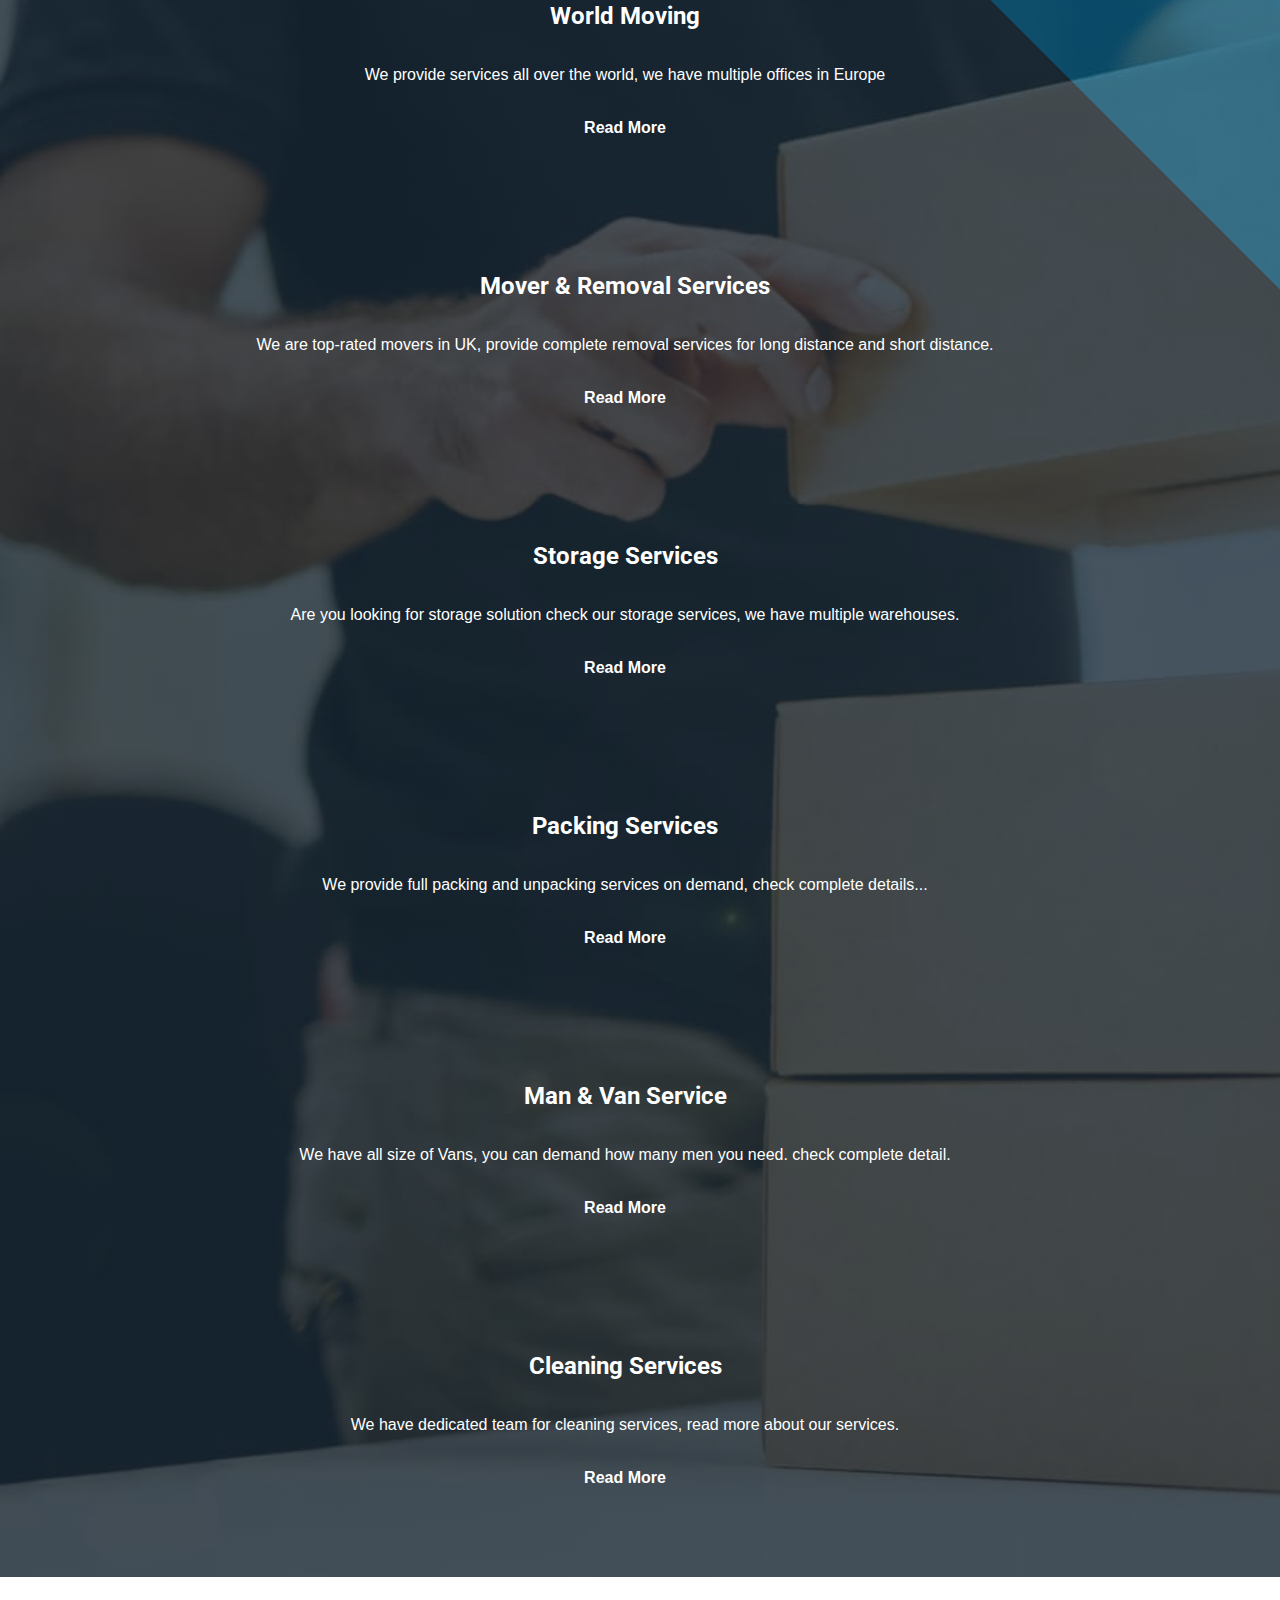
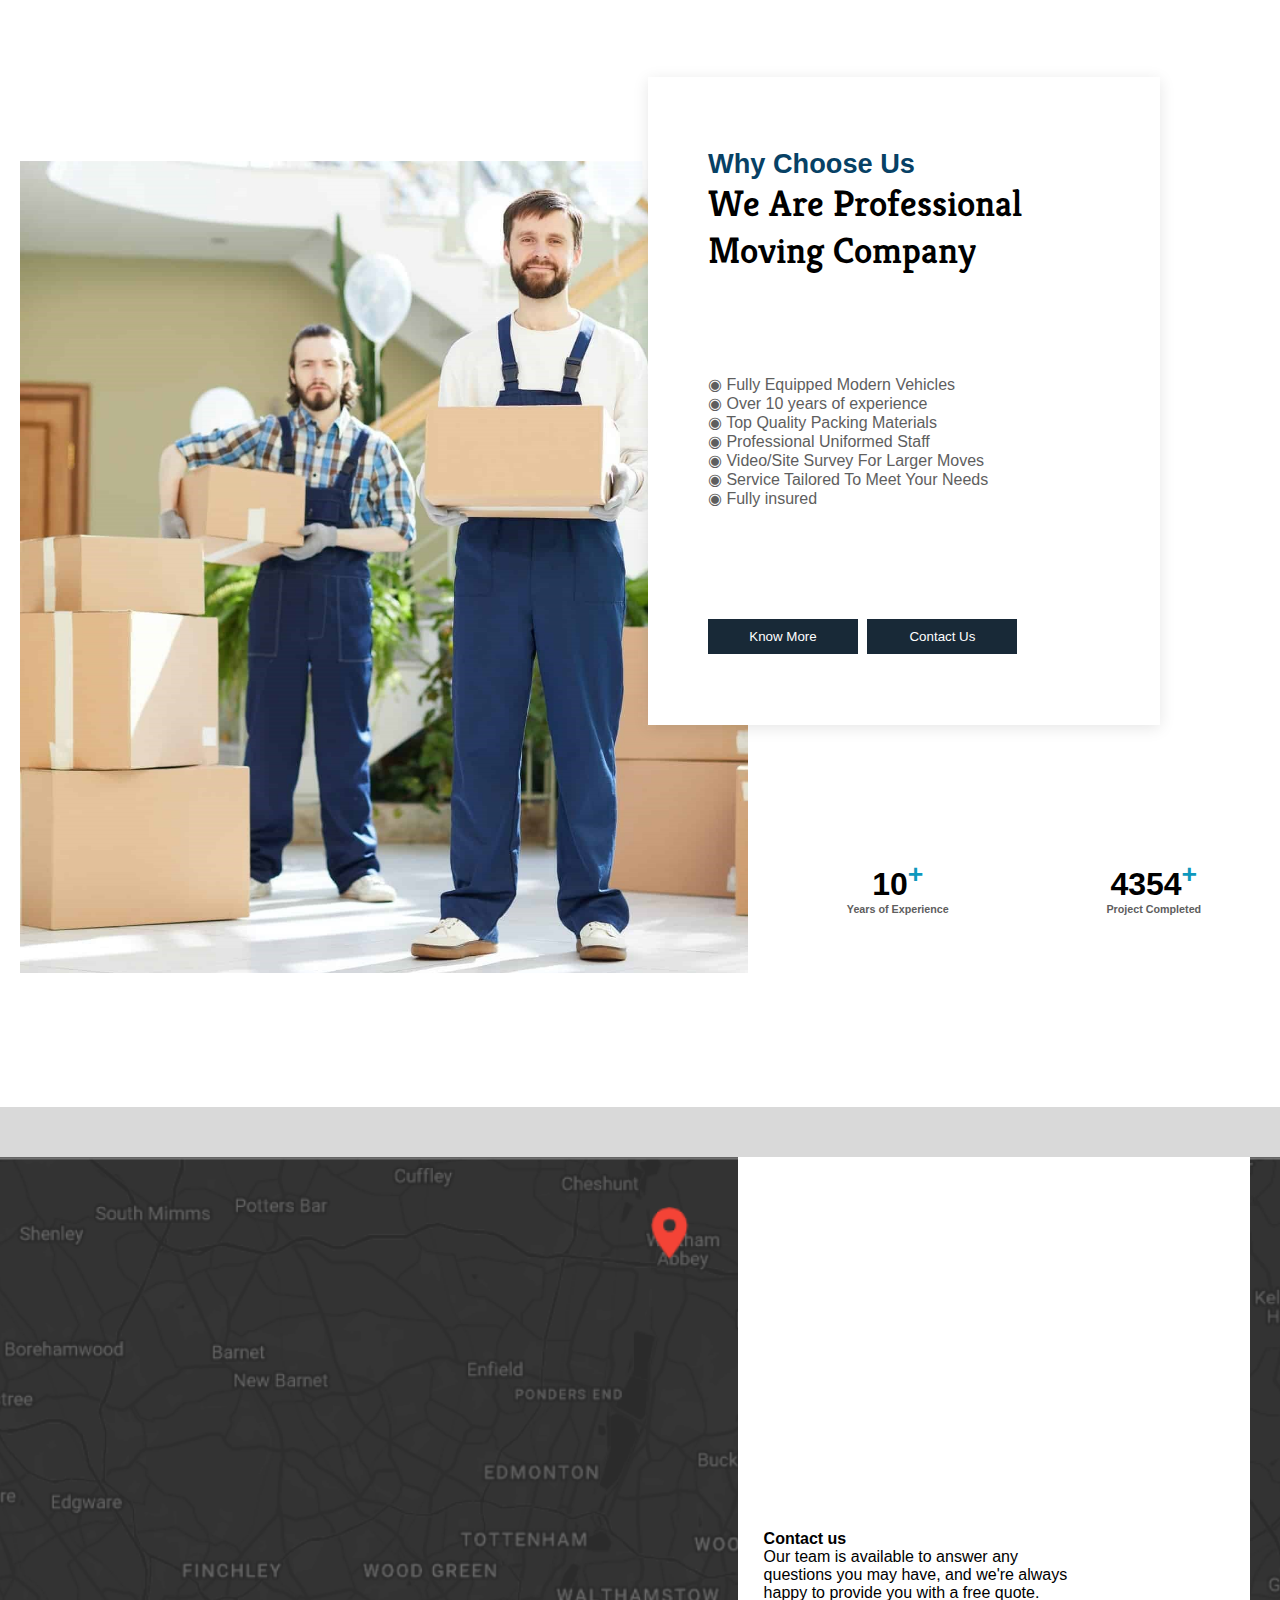
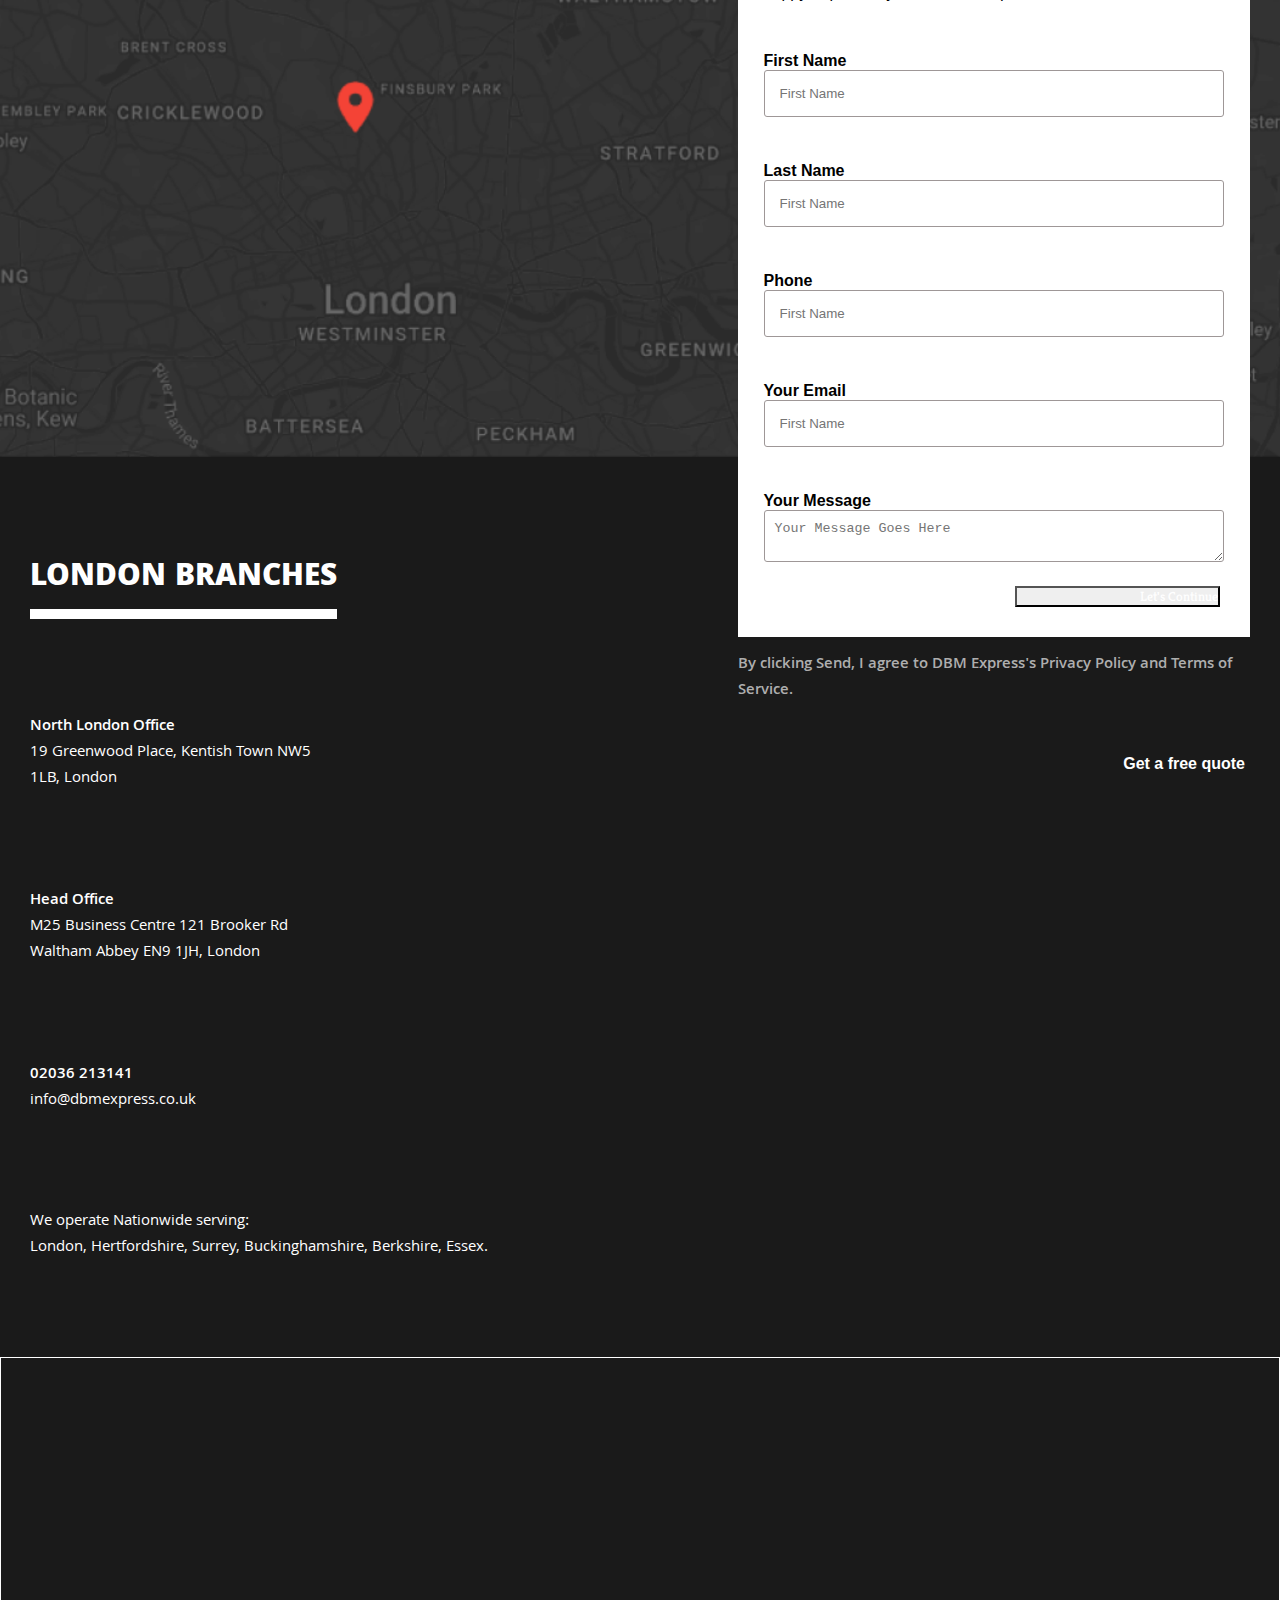
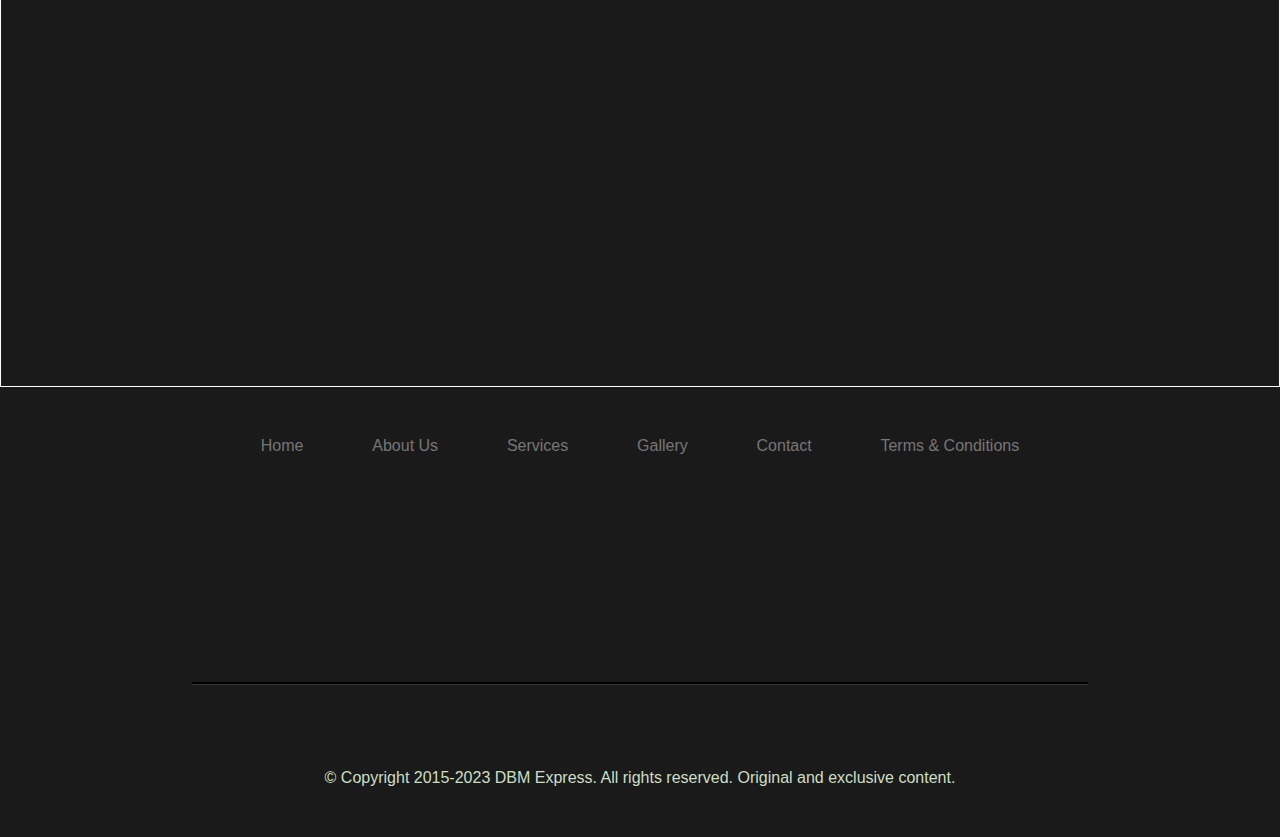
==== commit 7bf21fcb: "footer done with crausal" ====
--- a/frontend/index.html
+++ b/frontend/index.html
@@ -22,7 +22,11 @@
     <link rel="preconnect" href="https://fonts.googleapis.com" />
     <link rel="preconnect" href="https://fonts.gstatic.com" crossorigin />
     <link
-      href="https://fonts.googleapis.com/css2?family=Kreon:wght@500&family=Roboto:wght@500&display=swap"
+      href="https://fonts.googleapis.com/css2?family=Kreon:wght@500&family=Roboto:wght@500&family=Khula&display=swap"
+      rel="stylesheet"
+    />
+    <link
+      href="https://fonts.googleapis.com/css2?family=Khula&display=swap"
       rel="stylesheet"
     />
 
@@ -415,31 +419,77 @@
           </label>
           <label for="your_message">
             <h5>Your Message</h5>
-            <input
-              type="text"
+            <textarea
               id="your_message"
               name="your_message"
               placeholder="Your Message Goes Here"
-            />
+            ></textarea>
           </label>
           <button class="btn" type="button">Let's Continue</button>
         </form>
         <div class="policyTerms">
           <p>
-            By clicking Send, I agree to DBM Express's Privacy Policy and
-            Terms of Service.
+            By clicking Send, I agree to DBM Express's Privacy Policy and Terms
+            of Service.
           </p>
           <div>
             <div class="socialMedia">
-
-            </div>
-            <a href="#">Get a free quote  <i class="fa-solid fa-right-long"></i></a>
+              <i class="fa-brands fa-facebook fa-2xl"></i>
+              <i class="fa-brands fa-facebook-messenger fa-2xl"></i>
+              <i class="fa-brands fa-whatsapp fa-2xl"></i>
+              <i class="fa-brands fa-instagram fa-2xl"></i>
+            </div>
+            <a href="#"
+              >Get a free quote <i class="fa-solid fa-right-long"></i
+            ></a>
           </div>
         </div>
       </div>
 
       <div class="londonBranch">
-        <h3>LONDON BRANCHES</h3>
+        <h3><span>LONDON BRANCHES</span></h3>
+
+        <div class="londonOffice">
+          <h4>North London Office</h4>
+          <p>19 Greenwood Place, Kentish Town NW5 1LB, London</p>
+        </div>
+
+        <div class="headOffice">
+          <h4>Head Office</h4>
+          <p>
+            M25 Business Centre 121 Brooker Rd Waltham Abbey EN9 1JH, London
+          </p>
+        </div>
+
+        <div class="info">
+          <h4>02036 213141</h4>
+          <a href="#"> info@dbmexpress.co.uk </a>
+        </div>
+
+        <div class="nationWide">
+          <p>We operate Nationwide serving:</p>
+          <p>
+            <i class="fa-solid fa-circle-info"></i> London, Hertfordshire,
+            Surrey, Buckinghamshire, Berkshire, Essex.
+          </p>
+        </div>
+      </div>
+
+      <div class="slider"></div>
+
+      <div class="footerNav">
+        <ul>
+          <li><a href="#">Home</a></li>
+          <li><a href="#">About Us</a></li>
+          <li><a href="#">Services</a></li>
+          <li><a href="#">Gallery</a></li>
+          <li><a href="#">Contact</a></li>
+          <li><a href="#">Terms & Conditions</a></li>
+        </ul>
+        <p class="copyright">
+          © Copyright 2015-2023 DBM Express. All rights reserved. Original and
+          exclusive content.
+        </p>
       </div>
     </footer>
 
--- a/frontend/assets/css/home.css
+++ b/frontend/assets/css/home.css
@@ -354,12 +354,20 @@
 .chooseUs > div:nth-child(2) > .chooseUsContent > div:nth-child(1) {
   width: 400px;
 }
-.chooseUs > div:nth-child(2) > .chooseUsContent > div:nth-child(1) > h2:nth-child(1) {
+.chooseUs
+  > div:nth-child(2)
+  > .chooseUsContent
+  > div:nth-child(1)
+  > h2:nth-child(1) {
   color: #074165;
   font-size: 1.7rem;
   font-weight: 600;
 }
-.chooseUs > div:nth-child(2) > .chooseUsContent > div:nth-child(1) > h2:nth-child(2) {
+.chooseUs
+  > div:nth-child(2)
+  > .chooseUsContent
+  > div:nth-child(1)
+  > h2:nth-child(2) {
   font-family: "Kreon", serif;
   font-weight: 600;
   font-size: 2.3rem;
@@ -382,7 +390,7 @@
 .chooseUs ul {
   color: #5e5e5e;
 }
-#experienceCounter{
+#experienceCounter {
   width: 100%;
   display: flex;
   justify-content: space-around;
@@ -390,33 +398,33 @@
   height: 30%;
 }
 #experienceCounter > div h6 {
-  color: #5E5E5E;
-}
-#experienceCounter > div > p{
+  color: #5e5e5e;
+}
+#experienceCounter > div > p {
   font-weight: 700;
   font-size: 2rem;
   text-align: center;
 }
-#experienceCounter > div  sup {
-  color: #0e98bd;   
+#experienceCounter > div sup {
+  color: #0e98bd;
 }
 
 /* *********** Footer ************* */
-footer{
+footer {
   position: relative;
-  background-color: #1A1A1A;
+  background-color: #1a1a1a;
 }
 /* map  */
-.map{
+.map {
   width: 100%;
   height: 100vh;
 }
-.map img{
+.map img {
   width: 100%;
   height: 100%;
   object-fit: cover;
 }
-footer .formDetail{
+footer .formDetail {
   position: absolute;
   top: 0;
   right: 0;
@@ -430,36 +438,39 @@
   padding: 30px 0px;
   margin: auto;
   margin-right: 30px;
-  height: 120vh;
-}
-footer .formDetail form > label{
+  min-height: 120vh;
+}
+footer .formDetail form > label {
   width: 90%;
   min-height: 70px;
-  margin: 20px auto;     
-}
-footer .formDetail form > label > h5{
+  margin: 20px auto;
+}
+footer .formDetail form > label > h5 {
   font-size: 1rem;
   font-weight: 600;
 }
-footer .formDetail form > label > input{
+footer .formDetail form > label > input,
+textarea {
   width: 100%;
   padding: 15px;
   border: 1px solid #9e9797;
   border-radius: 3px;
+}
+footer .formDetail form > label > textarea {
+  padding: 10px;
 }
 footer .formDetail form > div {
   width: 90%;
   margin: auto;
   margin-bottom: 30px;
-
-}
-footer .formDetail form > div > h4{
+}
+footer .formDetail form > div > h4 {
   font-weight: 700;
 }
-footer .formDetail form > div > p{
+footer .formDetail form > div > p {
   width: 70%;
 }
-footer .formDetail form > .btn{
+footer .formDetail form > .btn {
   margin-right: 30px;
   width: 40%;
   margin-left: auto;
@@ -470,14 +481,121 @@
   background-repeat: no-repeat;
   background-size: cover;
 }
-.policyTerms{
-  border: 1px solid red;
+.policyTerms {
+  width: 40vw;
   bottom: 0;
-  color: #8C8C8C;
-}
-
-/*  */
-.londonBranch{
+  color: #9d9d9d;
+}
+.policyTerms > p {
+  padding: 15px 0;
+  font-family: "Khula", sans-serif;
+  font-weight: 600;
+  color: #aeaeae;
+  font-size: 1rem;
+}
+.policyTerms > div {
+  height: 10vh;
+  display: flex;
+  justify-content: space-between;
+  align-items: center;
+}
+.policyTerms > div > a {
+  color: white;
+  font-weight: 700;
+}
+.policyTerms > div > a > i {
+  color: #0fa7cc;
+  padding-left: 5px;
+}
+.policyTerms > div > .socialMedia > i {
+  margin: 5px;
+}
+.londonBranch {
+  width: 50%;
+  display: flex;
+  flex-direction: column;
+  justify-content: space-evenly;
+  padding: 0 30px;
   min-height: 100vh;
-  background-color: #1A1A1A;
-}+  font-family: "Khula", sans-serif;
+  color: white;
+  background-color: #1a1a1a;
+}
+.londonBranch > h3{
+  font-size: 2rem;
+  font-weight: 900;
+}
+.londonBranch > div{
+  width: 50%;
+}
+.londonBranch h4{
+  font-weight: 600;
+}
+.londonBranch > h3 > span{
+  display: inline-flex;
+  flex-direction: column;
+}
+.londonBranch > h3 > span::after{
+  content: "";
+  margin-top: 5px;
+  height: 10px;
+  background-color: #fff;
+}
+
+.londonBranch > .info > a {
+  color: white;
+}
+
+.londonBranch > .info > a:hover {
+  text-decoration: underline;
+}
+
+.londonBranch > .nationWide {
+  width: 100%;
+}
+.slider{
+  height: 70vh;
+  border: 1px solid white;
+}
+.footerNav{
+  padding: 50px 0;
+  height: 50vh;
+  display: flex;
+  flex-direction: column;
+  justify-content: space-between;
+}
+.footerNav > ul{
+  display: flex;
+  justify-content: space-evenly;
+  width: 70%;
+  margin: 0 auto;
+}
+.footerNav > ul a{
+  color: #767676; 
+}
+.footerNav > ul a:hover{
+  color: white;
+}
+.footerNav > .copyright{
+  margin: 0 auto; 
+  position: relative;
+  border-top: 2px solid #000; 
+  text-align: center;
+  /* padding: 15px; */
+  height: 30%; 
+  display: flex;
+  flex-direction: column;
+  justify-content: end;
+  width: 70%;
+  color: #CCDFC4;
+}
+.footerNav > .copyright::before{
+  content: "";
+  position: absolute;
+  top: 0;
+  left: 0;
+  background-color: #353838;     
+  height: 1px;
+  color: red; 
+  width: 100%; 
+}
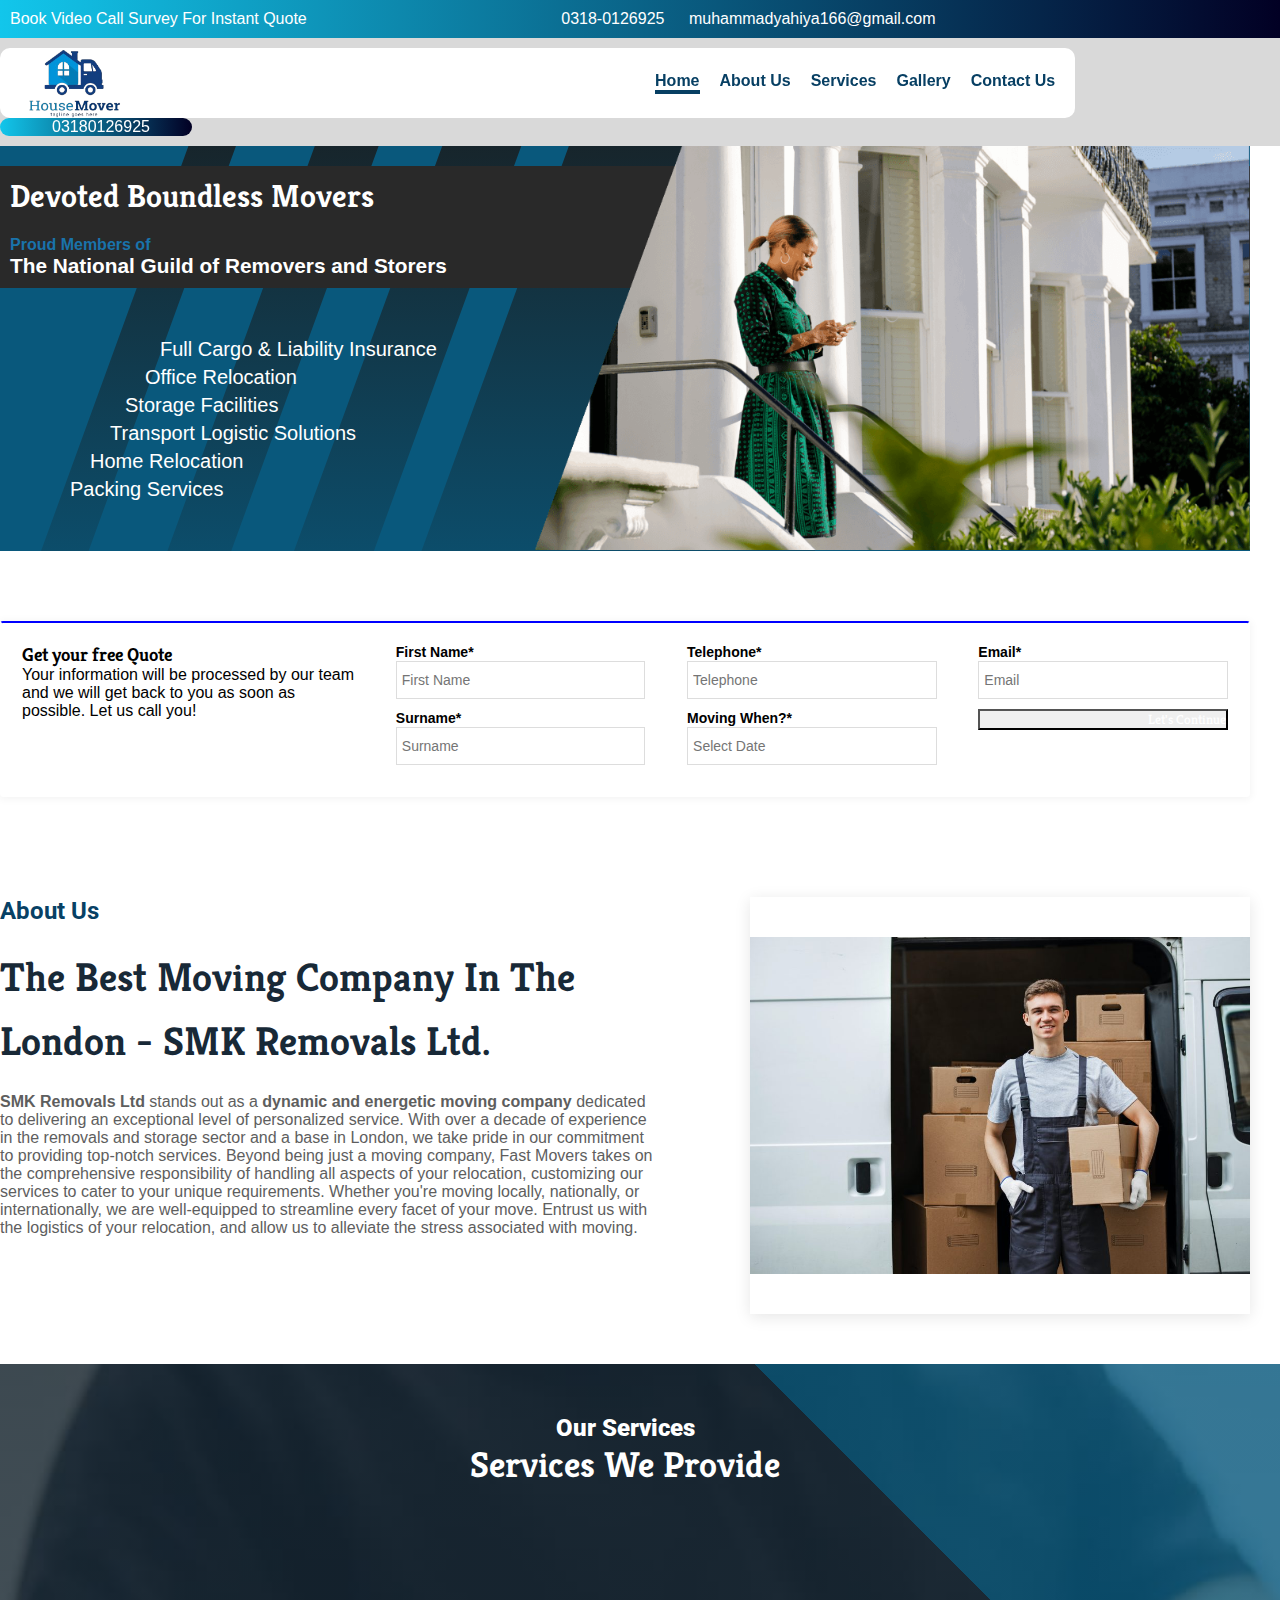
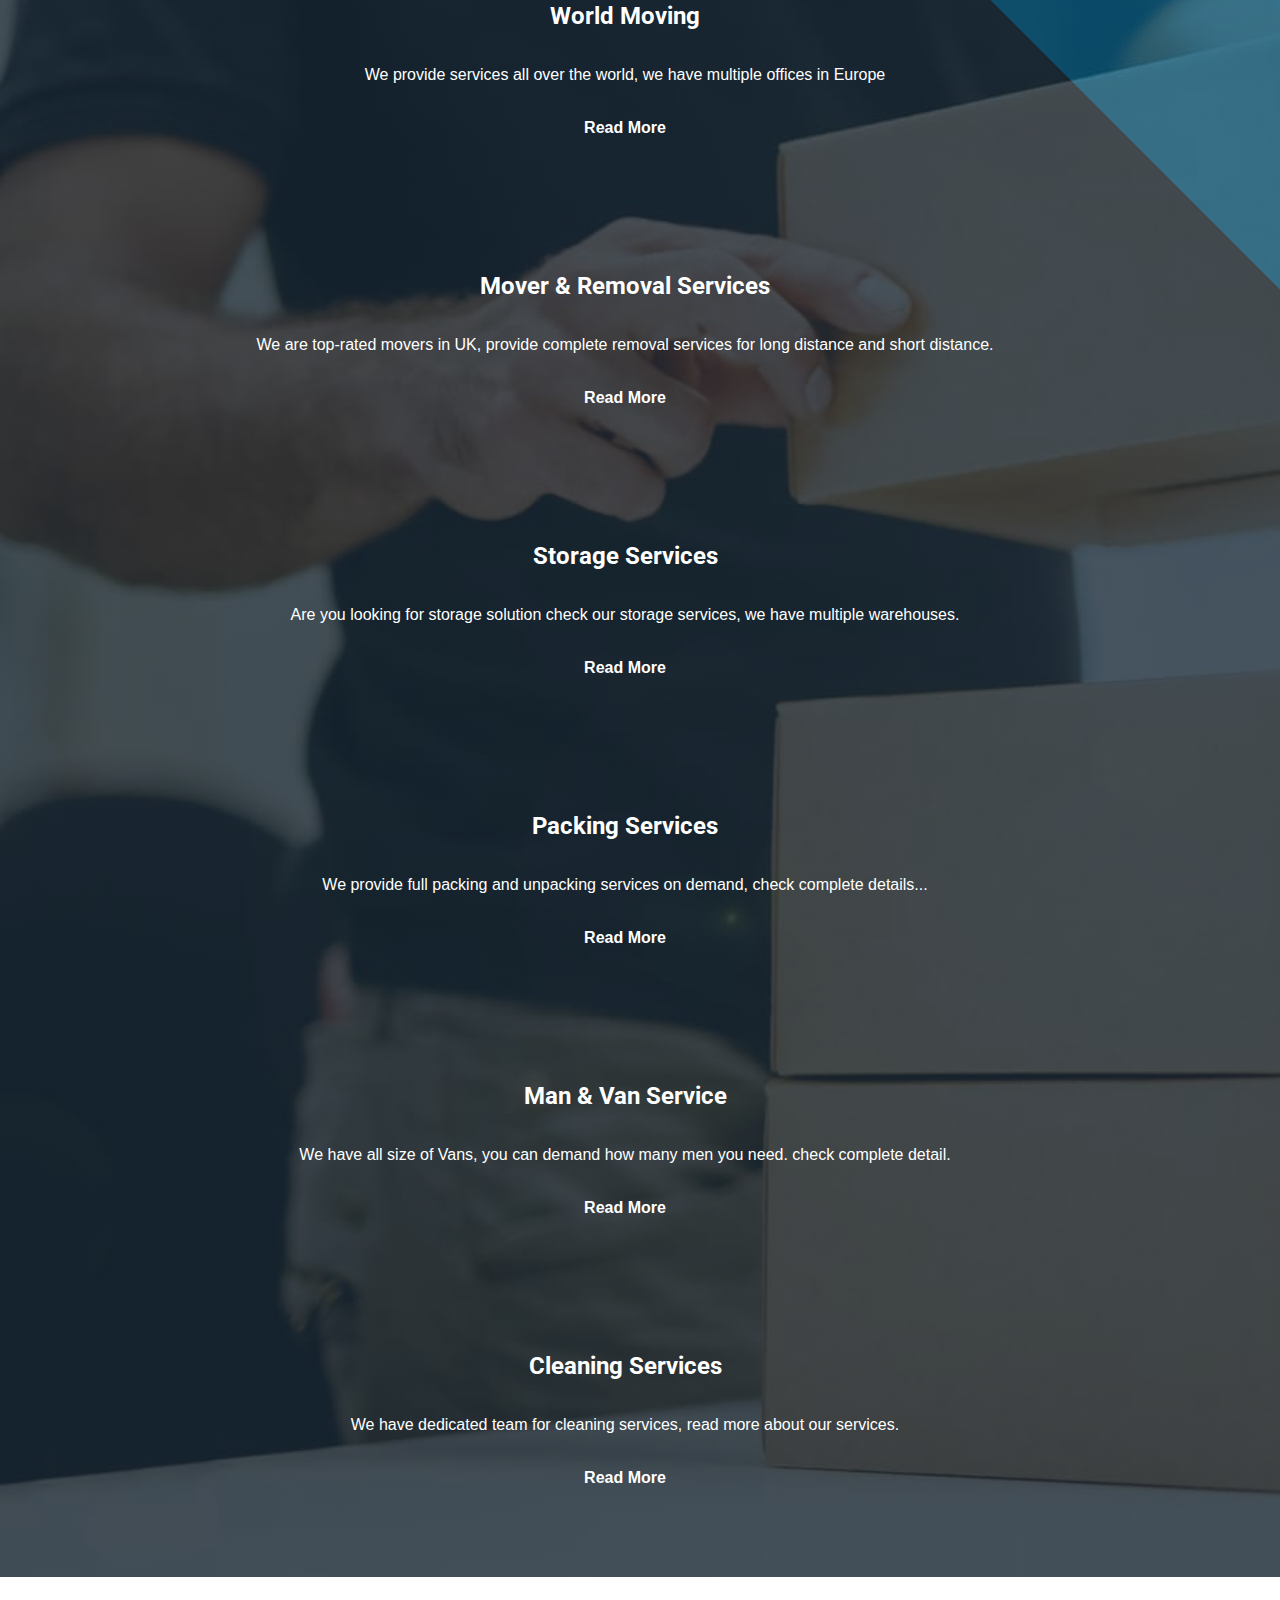
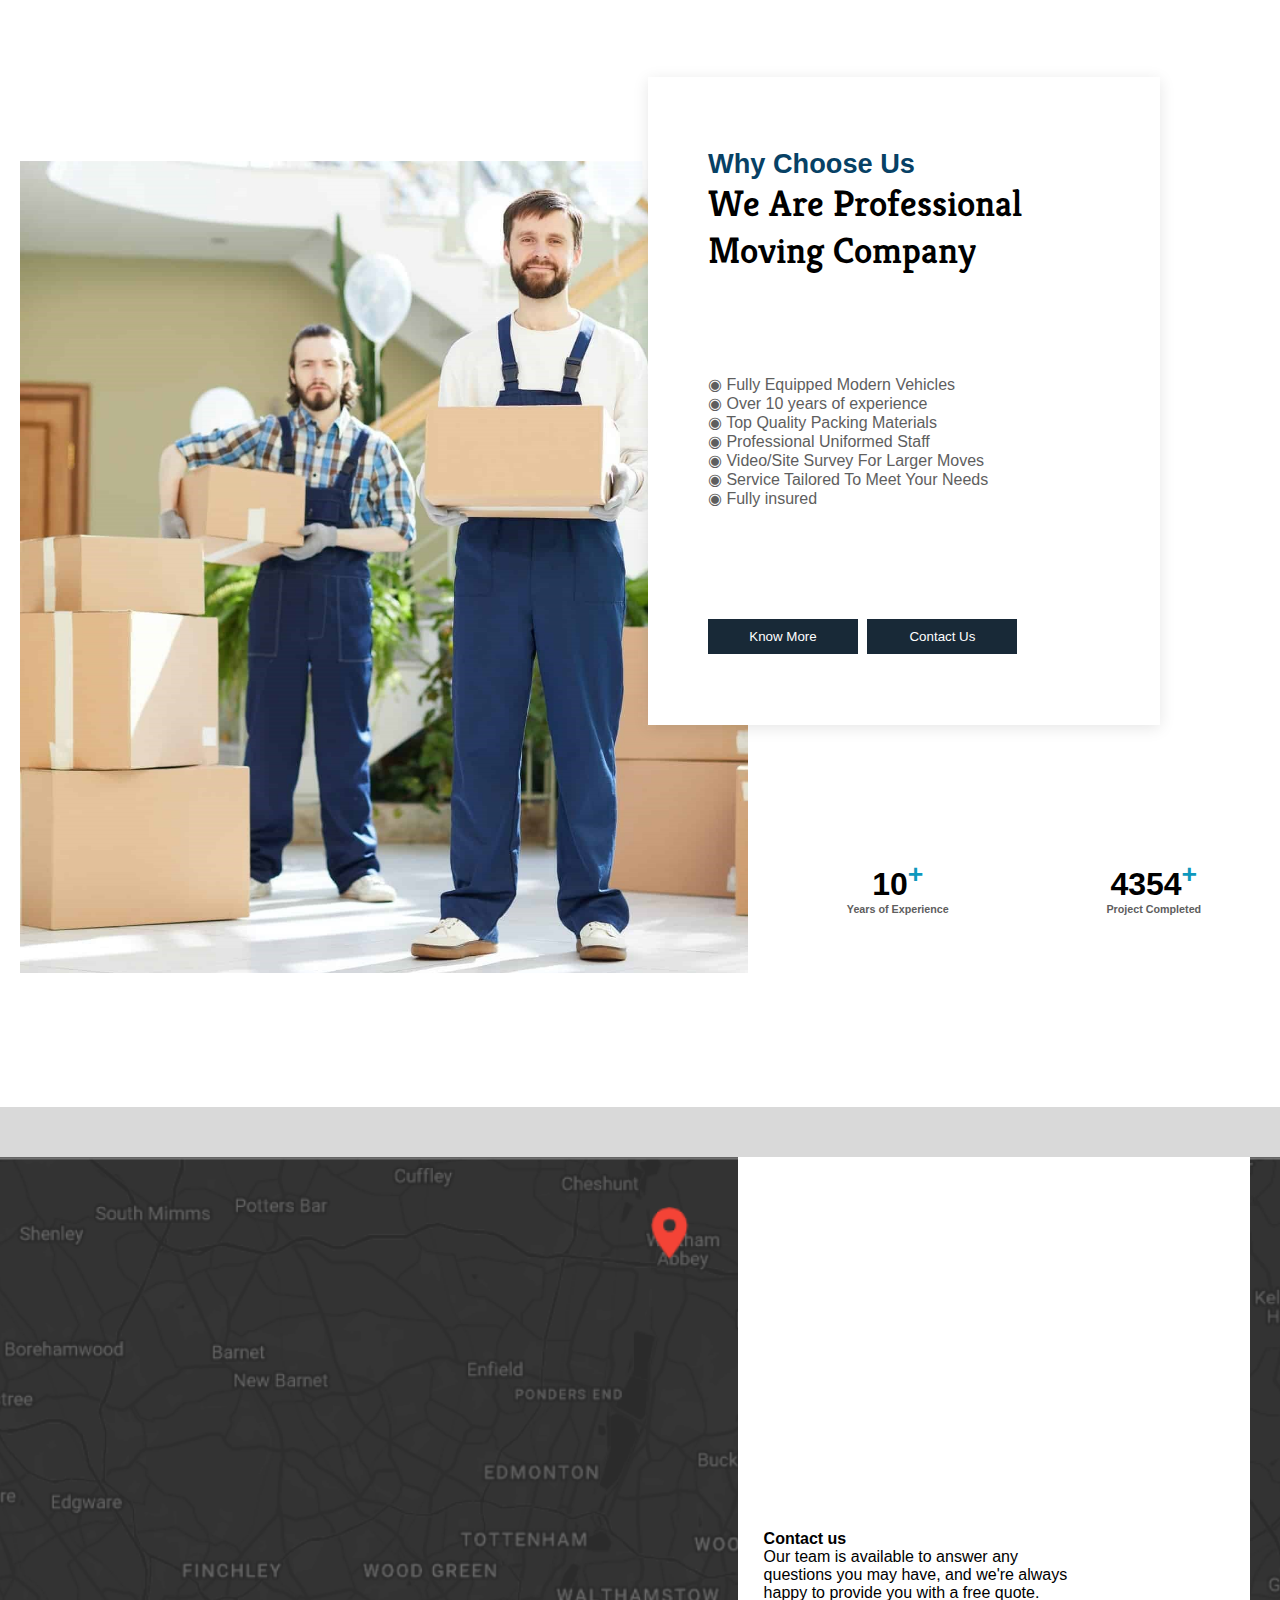
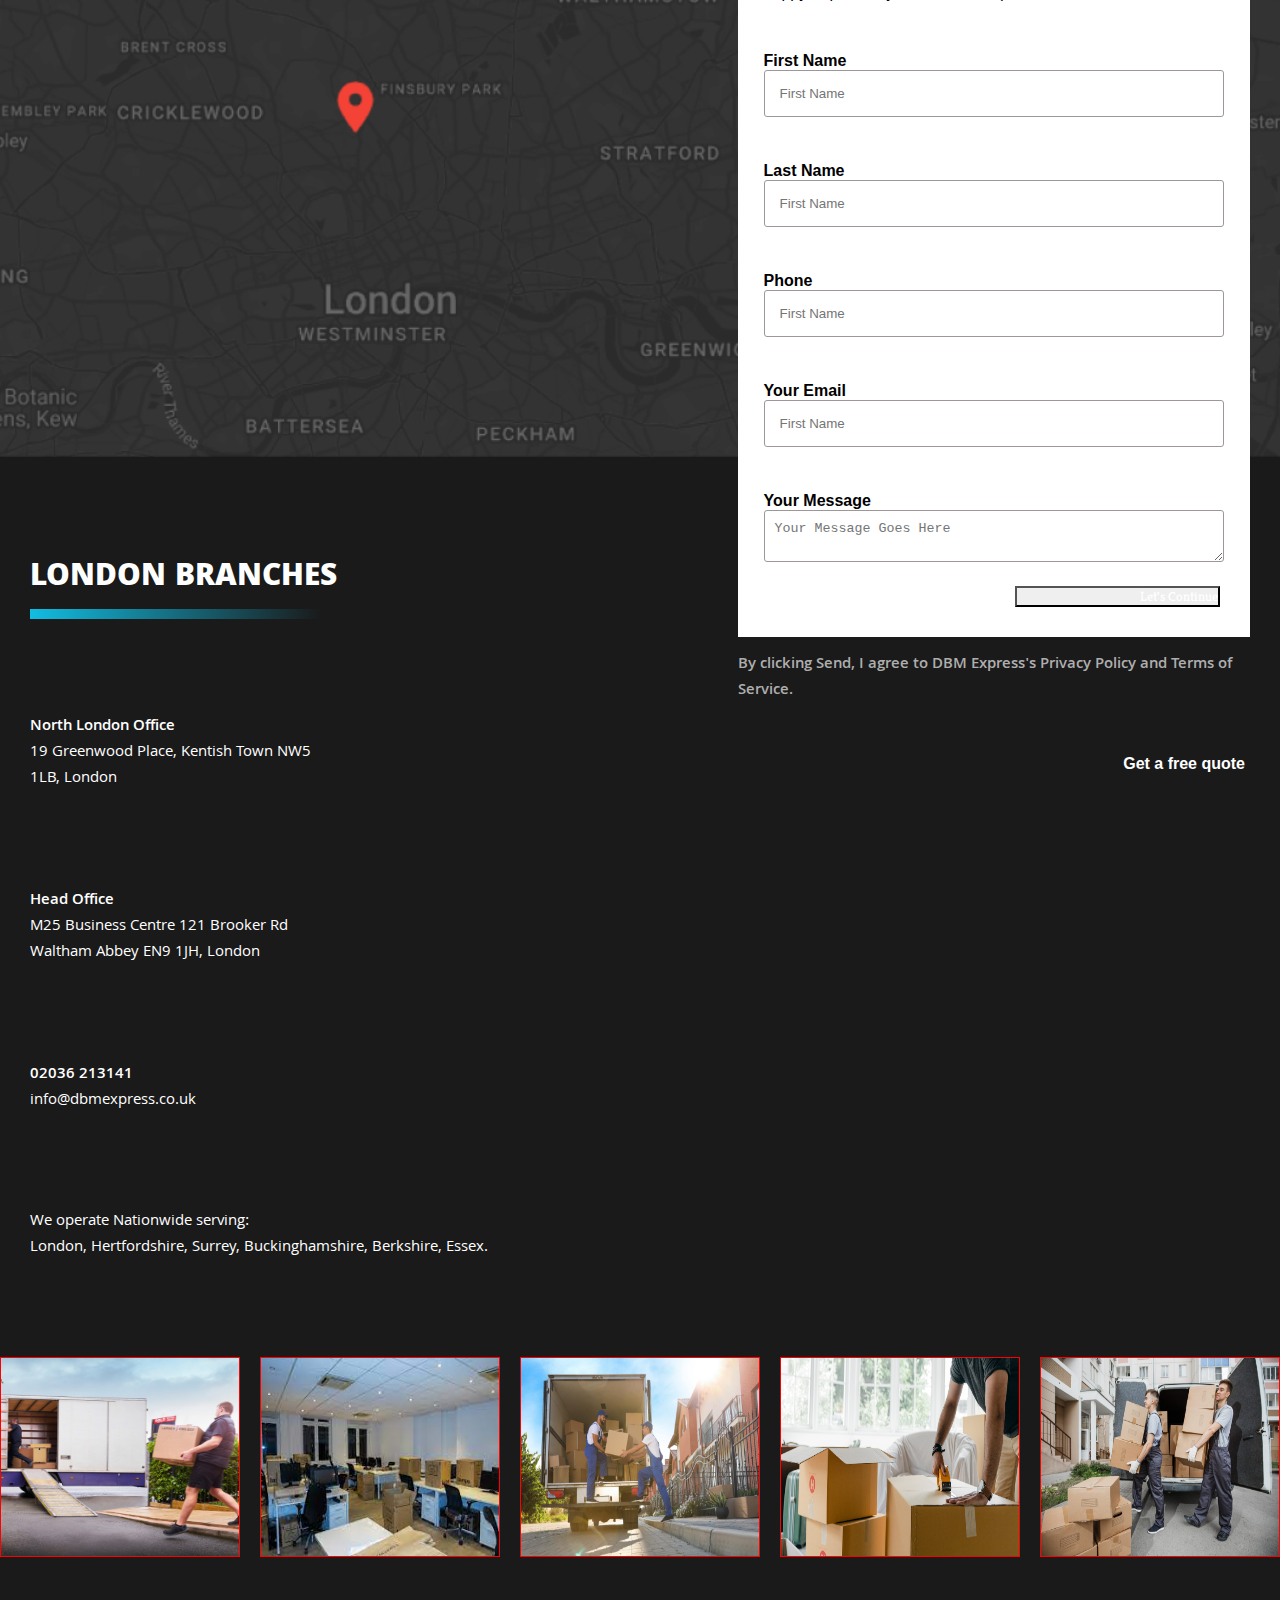
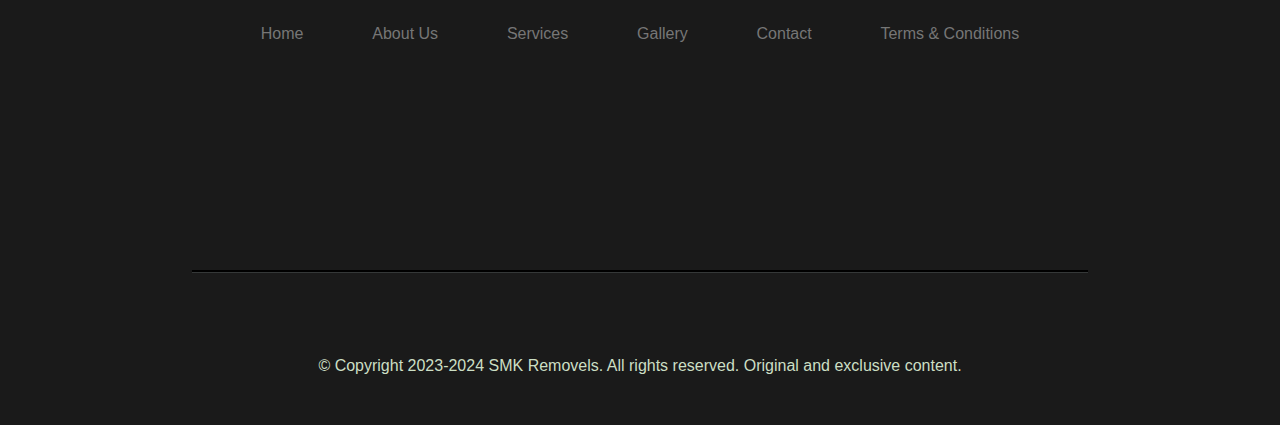
==== commit 951d586d: "complete content writing of home and aboutUS" ====
--- a/frontend/index.html
+++ b/frontend/index.html
@@ -3,6 +3,11 @@
   <head>
     <meta charset="utf-8" />
     <meta name="viewport" content="width=device-width, initial-scale=1" />
+    <meta name="description" content="Discover a seamless moving experience with our removal company, where dedication meets efficiency. As a trusted and experienced team, we specialize in providing personalized relocation services tailored to your unique needs. Whether you're moving locally, nationally, or internationally, our expert movers ensure a stress-free transition.
+
+    At SMK, we take pride in our commitment to excellence. With a decade of industry expertise, we manage every aspect of your move with precision and care. From packing and logistics to transportation and delivery, we handle it all, ensuring a smooth and hassle-free relocation journey.
+    
+    Choose SMK for a boundless commitment to your move – because your transition deserves the expertise of a devoted removal partner. Move with confidence, move with us.">
     <!-- Bootstrap CDN -->
     <link
       href="https://cdn.jsdelivr.net/npm/bootstrap@5.3.2/dist/css/bootstrap.min.css"
@@ -43,6 +48,15 @@
     <!-- Home CSS -->
     <link rel="stylesheet" href="./assets/css/home.css" />
 
+    <!-- owl slider -->
+    <link
+      rel="stylesheet"
+      href="https://cdnjs.cloudflare.com/ajax/libs/OwlCarousel2/2.3.4/assets/owl.carousel.min.css"
+      integrity="sha512-tS3S5qG0BlhnQROyJXvNjeEM4UpMXHrQfTGmbQ1gKmelCxlSEBUaxhRBj/EFTzpbP4RVSrpEikbmdJobCvhE3g=="
+      crossorigin="anonymous"
+      referrerpolicy="no-referrer"
+    />
+
     <title>Home - Home Removals</title>
   </head>
   <body>
@@ -212,22 +226,11 @@
             <div>
               <h2>About Us</h2>
               <h2>
-                The Best Moving Company In The London - Fast Interior Removals
+                The Best Moving Company In The London - SMK Removals
                 Ltd.
               </h2>
               <p>
-                <strong>Fast Interior Removals Ltd</strong> is a vibrant young
-                <strong>relocation company</strong> that prides itself on the
-                high level of personalized service it gives. We’re
-                <strong>London based removal company</strong>, over
-                <strong>10 years experience</strong> in the removals and storage
-                industry. Fast Movers more than just a moving company, we handle
-                all aspects of relocation tailoring our service to meet your
-                individual needs. We can help facilitate every facet of your
-                move, whether you are moving locally, nationally or overseas. We
-                take care of the logistics of your move, from beginning to end.
-                Let us handle the details and take the stress out of relocating
-                for you.
+                <strong>SMK Removals Ltd</strong> stands out as a <strong>dynamic and energetic moving company</strong> dedicated to delivering an exceptional level of personalized service. With over a decade of experience in the removals and storage sector and a base in London, we take pride in our commitment to providing top-notch services. Beyond being just a moving company, Fast Movers takes on the comprehensive responsibility of handling all aspects of your relocation, customizing our services to cater to your unique requirements. Whether you're moving locally, nationally, or internationally, we are well-equipped to streamline every facet of your move. Entrust us with the logistics of your relocation, and allow us to alleviate the stress associated with moving.
               </p>
             </div>
             <div class="aboutUsPic">
@@ -475,7 +478,17 @@
         </div>
       </div>
 
-      <div class="slider"></div>
+      <div class="slider">
+        <div class="owl-carousel owl-theme owwl">
+          <div class="item"><img src="./assets/Images/sliderPics/pic1.jpg" alt="Pics" width="100" height="100"></div>
+          <div class="item"><img src="./assets/Images/sliderPics/pic2.jpg" alt="Pics" width="100" height="100"></div>
+          <div class="item"><img src="./assets/Images/sliderPics/pic3.jpeg" alt="Pics" width="100" height="100"></div>
+          <div class="item"><img src="./assets/Images/sliderPics/pic4.jpg" alt="Pics" width="100" height="100"></div>
+          <div class="item"><img src="./assets/Images/sliderPics/pic5.jpeg" alt="Pics" width="100" height="100"></div>
+          <div class="item"><img src="./assets/Images/sliderPics/pic6.png" alt="Pics" width="100" height="100"></div>
+          <div class="item"><img src="./assets/Images/sliderPics/pic7.jpeg" alt="Pics" width="100" height="100"></div>
+        </div>
+      </div>
 
       <div class="footerNav">
         <ul>
@@ -487,7 +500,7 @@
           <li><a href="#">Terms & Conditions</a></li>
         </ul>
         <p class="copyright">
-          © Copyright 2015-2023 DBM Express. All rights reserved. Original and
+          © Copyright 2023-2024 SMK Removels. All rights reserved. Original and
           exclusive content.
         </p>
       </div>
@@ -499,5 +512,23 @@
       integrity="sha384-C6RzsynM9kWDrMNeT87bh95OGNyZPhcTNXj1NW7RuBCsyN/o0jlpcV8Qyq46cDfL"
       crossorigin="anonymous"
     ></script>
+
+    <!-- Jquery Script -->
+    <script
+    src="https://cdnjs.cloudflare.com/ajax/libs/jquery/3.6.0/jquery.min.js"
+    integrity="sha512-894YE6QWD5I59HgZOGReFYm4dnWc1Qt5NtvYSaNcOP+u1T9qYdvdihz0PPSiiqn/+/3e7Jo4EaG7TubfWGUrMQ=="
+    crossorigin="anonymous"
+    referrerpolicy="no-referrer"
+    ></script>
+    <!-- Owl Carosel Script -->
+    <script
+      src="https://cdnjs.cloudflare.com/ajax/libs/OwlCarousel2/2.3.4/owl.carousel.min.js"
+      integrity="sha512-bPs7Ae6pVvhOSiIcyUClR7/q2OAsRiovw4vAkX+zJbw3ShAeeqezq50RIIcIURq7Oa20rW2n2q+fyXBNcU9lrw=="
+      crossorigin="anonymous"
+      referrerpolicy="no-referrer"
+    ></script>
+
+    <!-- Owl.js -->
+    <script src="./assets/js/owl.js"></script>
   </body>
 </html>
--- a/frontend/assets/css/main.css
+++ b/frontend/assets/css/main.css
@@ -108,6 +108,11 @@
 }
 
 
+#shadow-host-companion{
+  padding:  0 !important;
+}
+
+
 /* *********** Banner ************* */
 /* *********** reused css ************* */
 /* *********** reused css ************* */
--- a/frontend/assets/css/home.css
+++ b/frontend/assets/css/home.css
@@ -521,25 +521,26 @@
   color: white;
   background-color: #1a1a1a;
 }
-.londonBranch > h3{
+.londonBranch > h3 {
   font-size: 2rem;
   font-weight: 900;
 }
-.londonBranch > div{
+.londonBranch > div {
   width: 50%;
 }
-.londonBranch h4{
+.londonBranch h4 {
   font-weight: 600;
 }
-.londonBranch > h3 > span{
+.londonBranch > h3 > span {
   display: inline-flex;
   flex-direction: column;
 }
-.londonBranch > h3 > span::after{
+.londonBranch > h3 > span::after {
   content: "";
   margin-top: 5px;
   height: 10px;
-  background-color: #fff;
+  background: rgb(17,189,226);
+background: linear-gradient(90deg, rgba(17,189,226,1) 0%, rgba(26,26,26,1) 95%);
 }
 
 .londonBranch > .info > a {
@@ -553,49 +554,56 @@
 .londonBranch > .nationWide {
   width: 100%;
 }
-.slider{
-  height: 70vh;
-  border: 1px solid white;
-}
-.footerNav{
+.footerNav {
   padding: 50px 0;
   height: 50vh;
   display: flex;
   flex-direction: column;
   justify-content: space-between;
 }
-.footerNav > ul{
+.footerNav > ul {
   display: flex;
   justify-content: space-evenly;
   width: 70%;
   margin: 0 auto;
 }
-.footerNav > ul a{
-  color: #767676; 
-}
-.footerNav > ul a:hover{
-  color: white;
-}
-.footerNav > .copyright{
-  margin: 0 auto; 
+.footerNav > ul a {
+  color: #767676;
+}
+.footerNav > ul a:hover {
+  color: white;
+}
+.footerNav > .copyright {
+  margin: 0 auto;
   position: relative;
-  border-top: 2px solid #000; 
+  border-top: 2px solid #000;
   text-align: center;
   /* padding: 15px; */
-  height: 30%; 
+  height: 30%;
   display: flex;
   flex-direction: column;
   justify-content: end;
   width: 70%;
-  color: #CCDFC4;
-}
-.footerNav > .copyright::before{
+  color: #ccdfc4;
+}
+.footerNav > .copyright::before {
   content: "";
   position: absolute;
   top: 0;
   left: 0;
-  background-color: #353838;     
+  background-color: #353838;
   height: 1px;
-  color: red; 
-  width: 100%; 
-}
+  color: red;
+  width: 100%;
+}
+
+footer .slider .item {
+  border: 1px solid red;
+  height: 200px;
+}
+
+footer .slider .item img {
+  width: 100% !important;
+  height: 100% !important;
+  object-fit: fill;
+}
